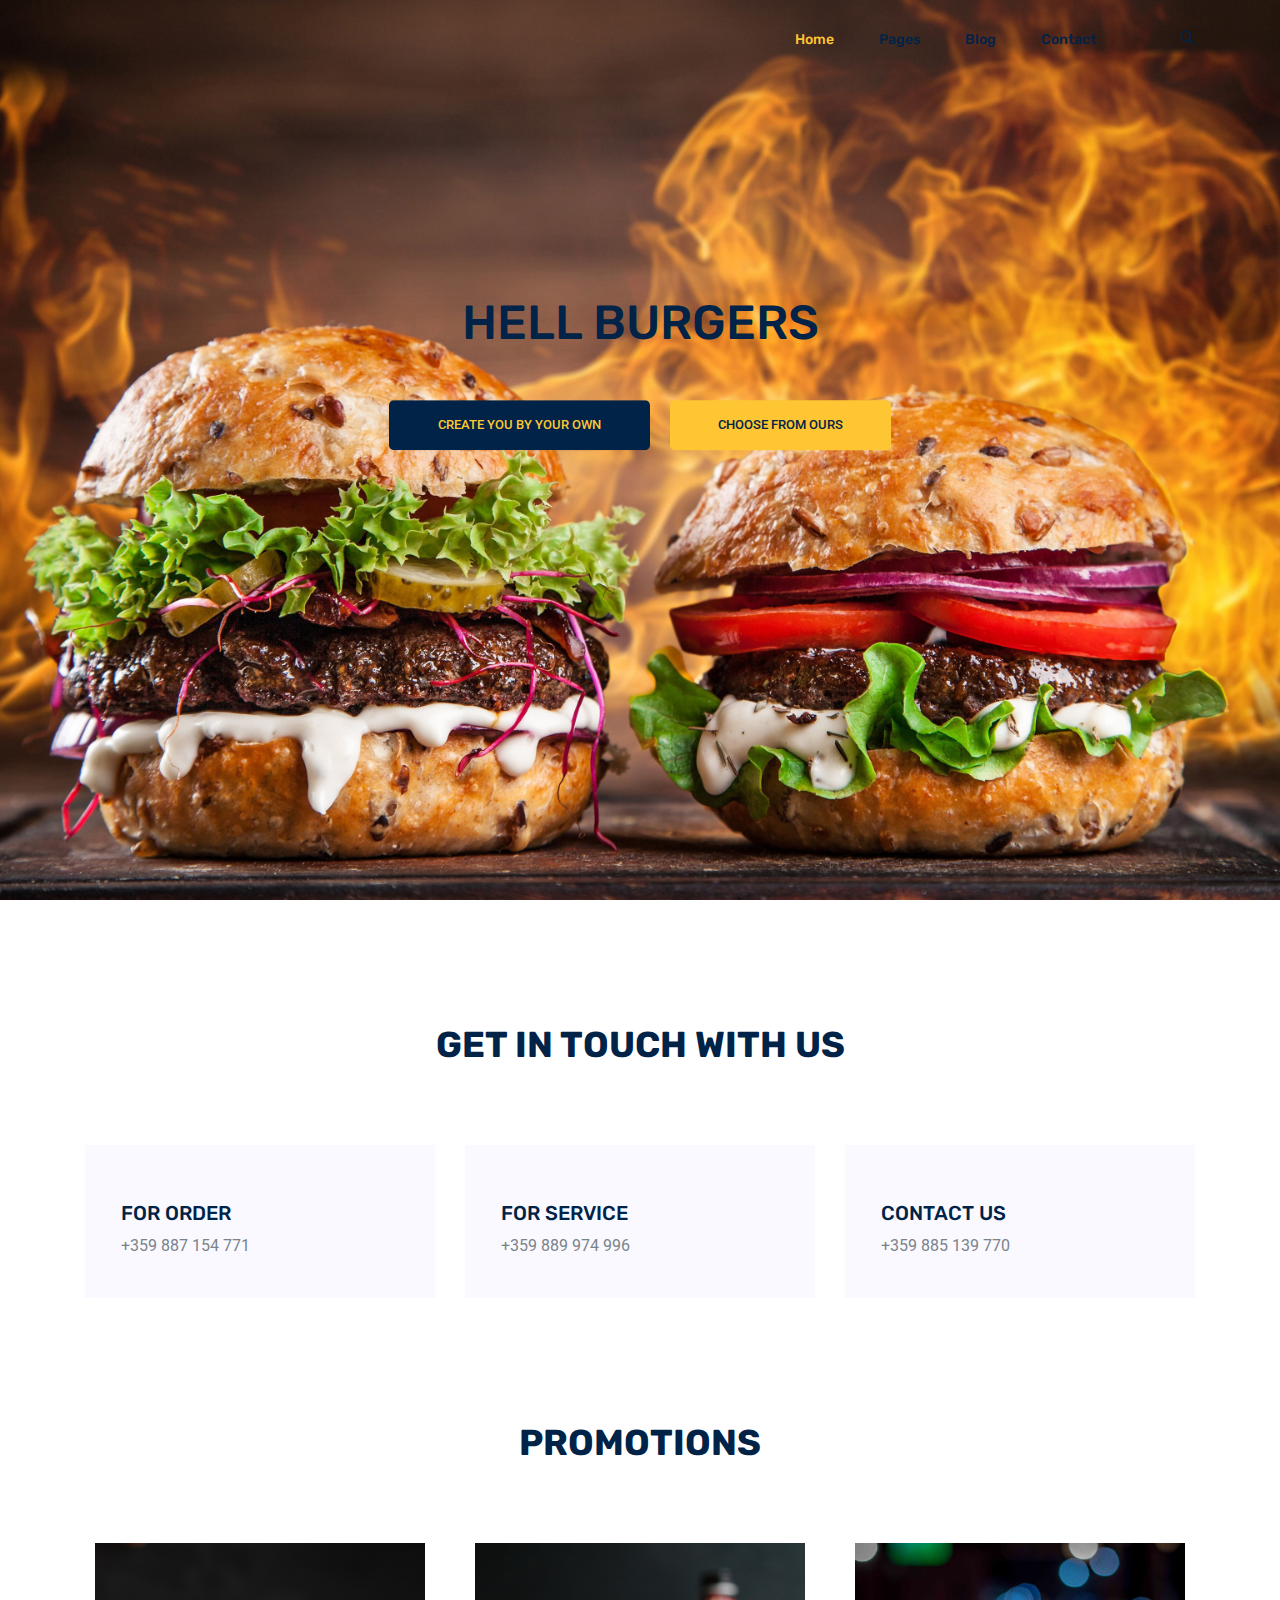
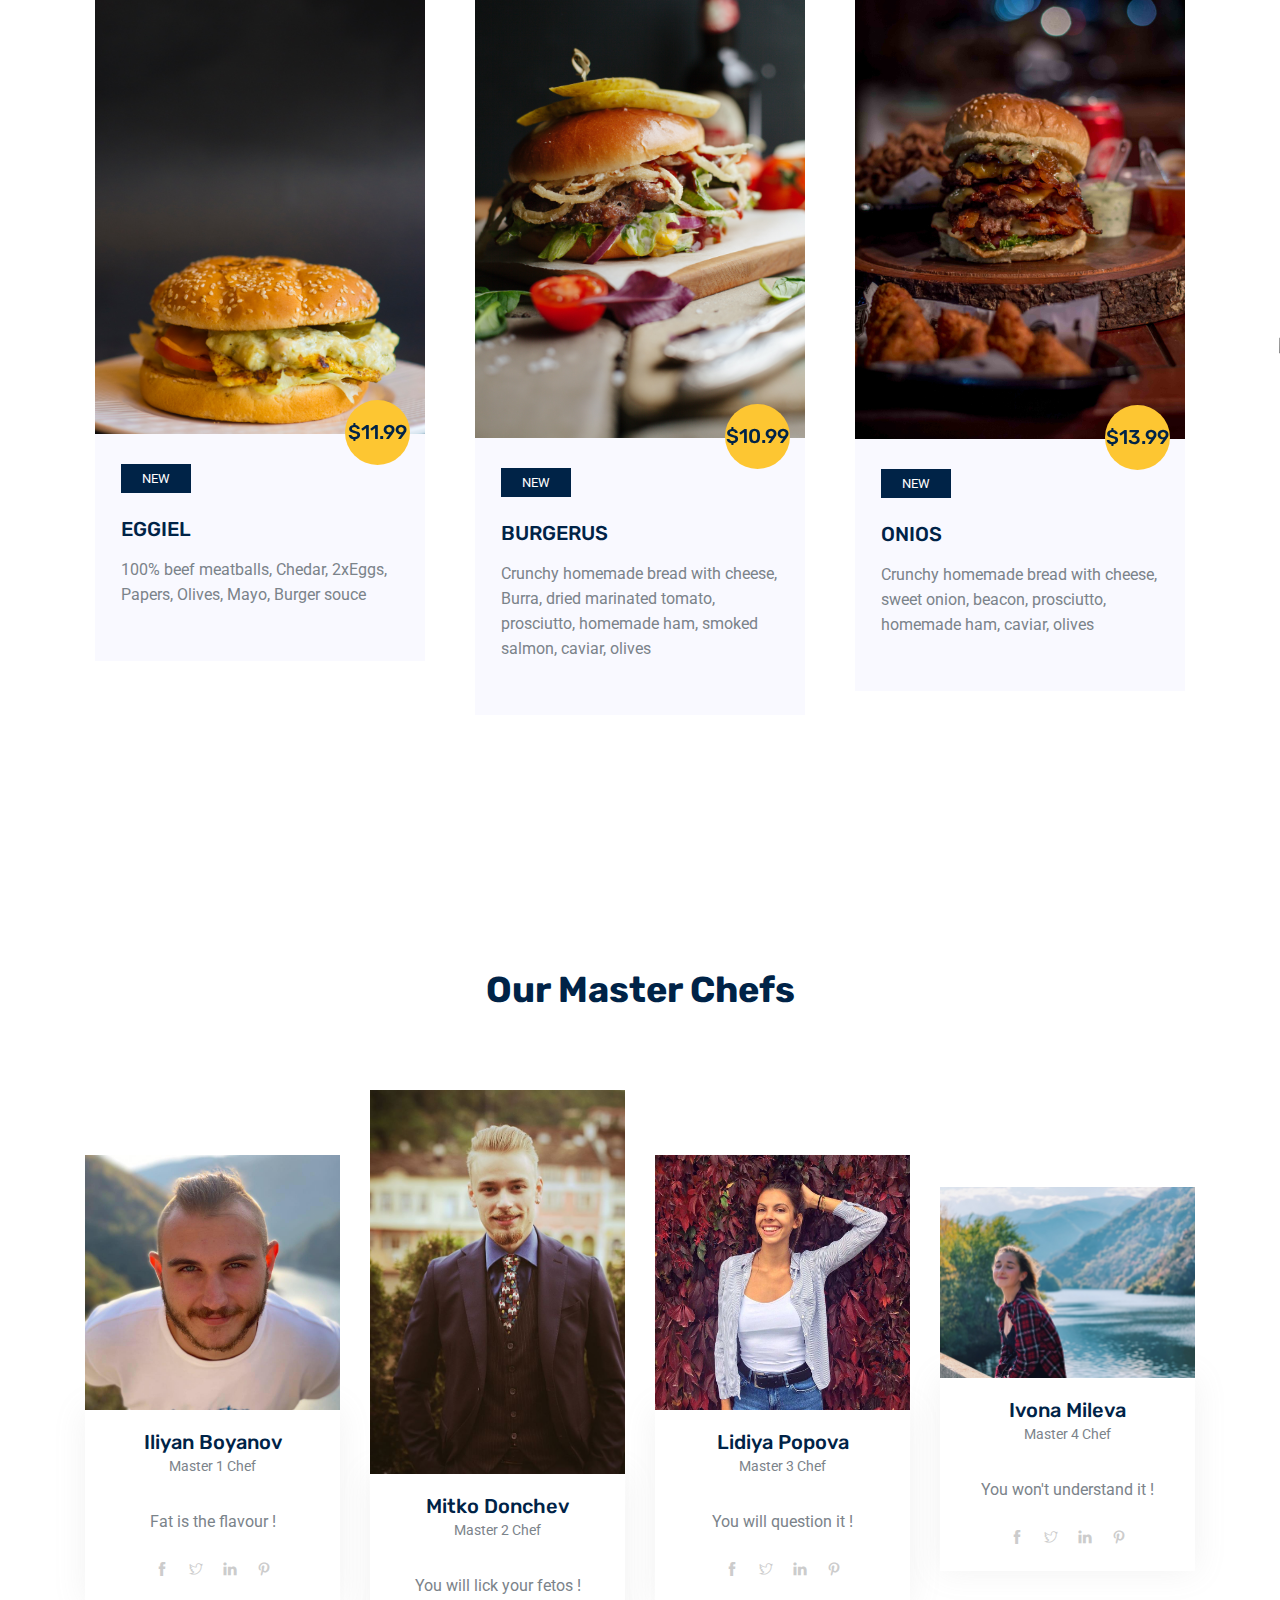
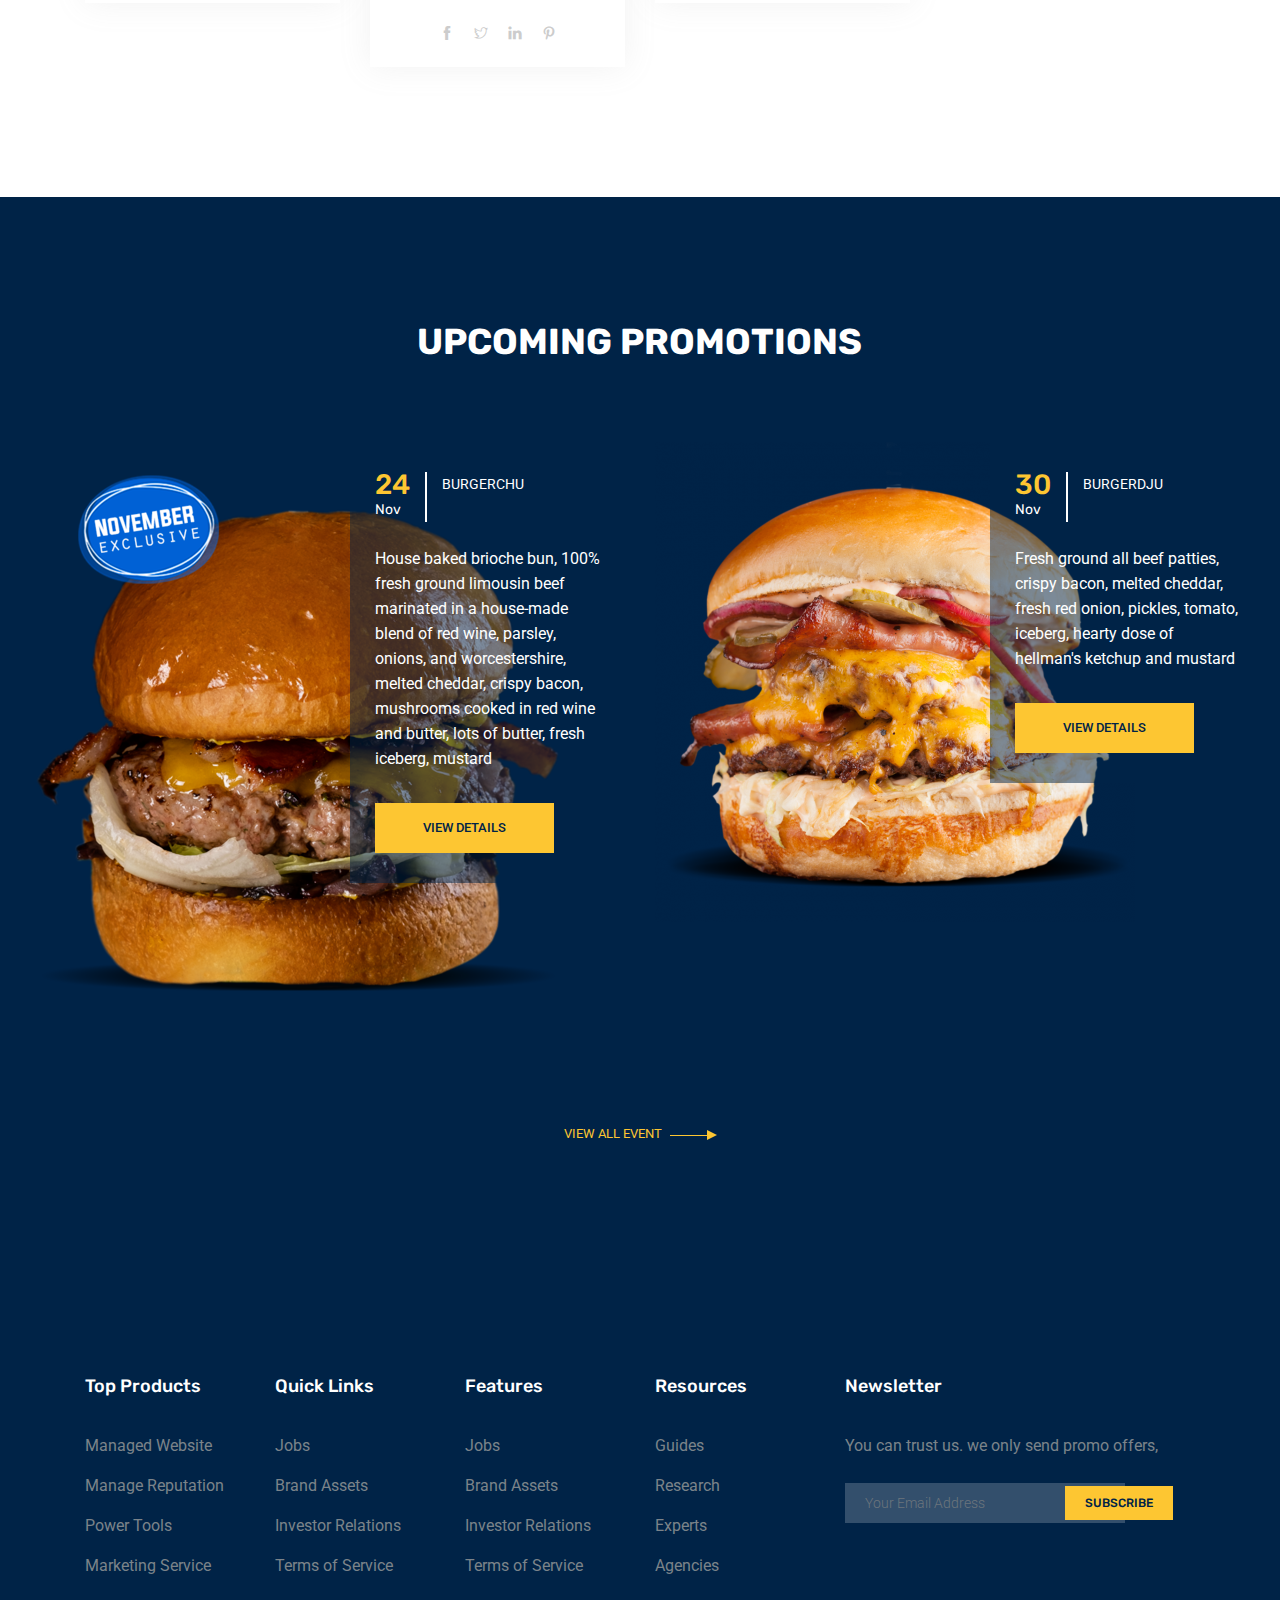
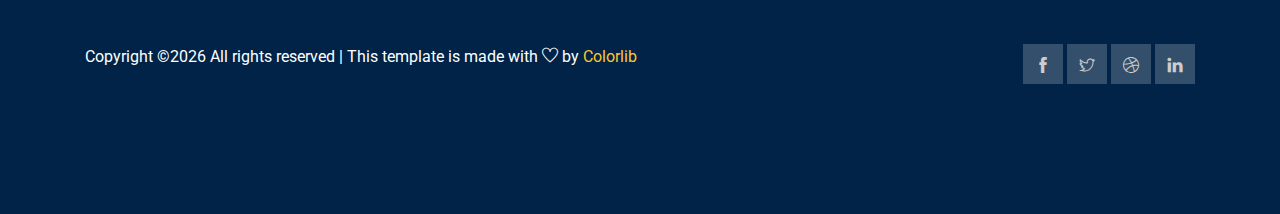
==== src/main/resources/static/index.html @ bf982889 "1. I created Spring Boot Project with Spring Initializr. 2. Put dependencies in pom.xml. 3. Created " ====
<!DOCTYPE html>
<html lang="en">
  <head>
    <!-- Required meta tags -->
    <meta charset="utf-8" />
    <meta
      name="HellBurgersHome"
      content="width=device-width, initial-scale=1, shrink-to-fit=no"
    />
    <link rel="icon" href="edustage/img/favicon.png" type="image/png" />
    <title>Sandwiches</title>
    <!-- Bootstrap CSS -->
    <link rel="stylesheet" href="edustage/css/bootstrap.css" />
    <link rel="stylesheet" href="edustage/css/flaticon.css" />
    <link rel="stylesheet" href="edustage/css/themify-icons.css" />
    <link rel="stylesheet" href="edustage/vendors/owl-carousel/owl.carousel.min.css" />
    <link rel="stylesheet" href="edustage/vendors/nice-select/css/nice-select.css" />
    <!-- main css -->
    <link rel="stylesheet" href="css/css/style.css" />
  </head>

  <body>
    <!--================ Start Header Menu Area =================-->
    <header class="header_area">
      <div class="main_menu">
        <div class="search_input" id="search_input_box">
          <div class="container">
            <form class="d-flex justify-content-between" method="" action="">
              <input
                type="text"
                class="form-control"
                id="search_input"
                placeholder="Search Here"
              />
              <button type="submit" class="btn"></button>
              <span
                class="ti-close"
                id="close_search"
                title="Close Search"
              ></span>
            </form>
          </div>
        </div>

        <nav class="navbar navbar-expand-lg navbar-light">
          <div class="container">
            <!-- Brand and toggle get grouped for better mobile display -->
            <a class="navbar-brand logo_h" href="index.html"
              ><img src="img/logo.png" alt=""
            /></a>
            <button
              class="navbar-toggler"
              type="button"
              data-toggle="collapse"
              data-target="#navbarSupportedContent"
              aria-controls="navbarSupportedContent"
              aria-expanded="false"
              aria-label="Toggle navigation"
            >
              <span class="icon-bar"></span> <span class="icon-bar"></span>
              <span class="icon-bar"></span>
            </button>
            <!-- Collect the nav links, forms, and other content for toggling -->
            <div
              class="collapse navbar-collapse offset"
              id="navbarSupportedContent"
            >
              <ul class="nav navbar-nav menu_nav ml-auto">
                <li class="nav-item active">
                  <a class="nav-link" href="index.html">Home</a>
                </li>
                <li class="nav-item submenu dropdown">
                  <a
                    href="#"
                    class="nav-link dropdown-toggle"
                    data-toggle="dropdown"
                    role="button"
                    aria-haspopup="true"
                    aria-expanded="false"
                    >Pages</a
                  >
                  <ul class="dropdown-menu">
                    <li class="nav-item">
                      <a class="nav-link" href="edustage/courses.html">Courses</a>
                    </li>
                    <li class="nav-item">
                      <a class="nav-link" href="edustage/course-details.html"
                        >Course Details</a
                      >
                    </li>
                    <li class="nav-item">
                      <a class="nav-link" href="edustage/elements.html">Elements</a>
                    </li>
                  </ul>
                </li>
                <li class="nav-item submenu dropdown">
                  <a
                    href="#"
                    class="nav-link dropdown-toggle"
                    data-toggle="dropdown"
                    role="button"
                    aria-haspopup="true"
                    aria-expanded="false"
                    >Blog</a
                  >
                  <ul class="dropdown-menu">
                    <li class="nav-item">
                      <a class="nav-link" href="edustage/blog.html">Blog</a>
                    </li>
                    <li class="nav-item">
                      <a class="nav-link" href="edustage/single-blog.html"
                        >Blog Details</a
                      >
                    </li>
                  </ul>
                </li>
                <li class="nav-item">
                  <a class="nav-link" href="edustage/contact.html">Contact</a>
                </li>
                <li class="nav-item">
                  <a href="#" class="nav-link search" id="search">
                    <i class="ti-search"></i>
                  </a>
                </li>
              </ul>
            </div>
          </div>
        </nav>
      </div>
    </header>
    <!--================ End Header Menu Area =================-->

    <!--================ Start Home Banner Area =================-->
    <section class="home_banner_area">
      <div class="banner_inner">
        <div class="container">
          <div class="row">
            <div class="col-lg-12">
              <div class="banner_content text-center">
                <h2 class="text-uppercase mt-4 mb-5">
                  HELL BURGERS
                </h2>
                <div>
                  <a href="#" class="primary-btn2 mb-3 mb-sm-0">CREATE YOU BY YOUR OWN</a>
                  <a href="#" class="primary-btn ml-sm-3 ml-0">CHOOSE FROM OURS</a>
                </div>
              </div>
            </div>
          </div>
        </div>
      </div>
    </section>
    <!--================ End Home Banner Area =================-->

    <!--================ Start Feature Area =================-->
    <section class="feature_area section_gap_top">
      <div class="container">
        <div class="row justify-content-center">
          <div class="col-lg-5">
            <div class="main_title">
              <h2 class="mb-3">GET IN TOUCH WITH US</h2>
            </div>
          </div>
        </div>
        <div class="row">
          <div class="col-lg-4 col-md-6">
            <div class="single_feature">
<!--              <div class="icon"><span class="flaticon-student"></span></div>-->
              <div class="desc">
                <h4 class="mt-3 mb-2">FOR ORDER</h4>
                <p>
                    +359 887 154 771
                </p>
              </div>
            </div>
          </div>

          <div class="col-lg-4 col-md-6">
            <div class="single_feature">
<!--              <div class="icon"><span class="flaticon-book"></span></div>-->
              <div class="desc">
                <h4 class="mt-3 mb-2">FOR SERVICE</h4>
                <p>
                    +359 889 974 996
                </p>
              </div>
            </div>
          </div>

          <div class="col-lg-4 col-md-6">
            <div class="single_feature">
<!--              <div class="icon"><span class="flaticon-earth"></span></div>-->
              <div class="desc">
                <h4 class="mt-3 mb-2">CONTACT US</h4>
                <p>
                    +359 885 139 770
                </p>
              </div>
            </div>
          </div>
        </div>
      </div>
    </section>
    <!--================ End Feature Area =================-->

    <!--================ Start Popular Courses Area =================-->
    <div class="popular_courses">
      <div class="container">
        <div class="row justify-content-center">
          <div class="col-lg-5">
            <div class="main_title">
              <h2 class="mb-3">PROMOTIONS</h2>
            </div>
          </div>
        </div>
        <div class="row">
          <!-- single course -->
          <div class="col-lg-12">
            <div class="owl-carousel active_course">
              <div class="single_course">
                <div class="course_head">
                  <img class="img-fluid" src="edustage/img/courses/c1.jpg" alt="" />
                </div>
                <div class="course_content">
                  <span class="price">$11.99</span>
                  <span class="tag mb-4 d-inline-block">NEW</span>
                  <h4 class="mb-3">
                    <a href="edustage/course-details.html">EGGIEL</a>
                  </h4>
                  <p>
                   100% beef meatballs, Chedar, 2xEggs, Papers, Olives, Mayo, Burger souce
                  </p>
                  <div
                    class="course_meta d-flex justify-content-lg-between align-items-lg-center flex-lg-row flex-column mt-4"
                  >
<!--
                    <div class="authr_meta">
                      <img src="img/courses/author1.png" alt="" />
                      <span class="d-inline-block ml-2"></span>
                    </div>
-->
<!--
                    <div class="mt-lg-0 mt-3">
                      <span class="meta_info mr-4">
                        <a href="#"> <i class="ti-user mr-2"></i>8.99 </a>
                      </span>
                      <span class="meta_info"
                        ><a href="#"> <i class="ti-heart mr-2"></i>35 </a></span
                      >
                    </div>
-->
                  </div>
                </div>
              </div>

              <div class="single_course">
                <div class="course_head">
                  <img class="img-fluid" src="edustage/img/courses/c2.jpg" alt="" />
                </div>
                <div class="course_content">
                  <span class="price">$10.99</span>
                  <span class="tag mb-4 d-inline-block">NEW</span>
                  <h4 class="mb-3">
                    <a href="edustage/course-details.html">BURGERUS</a>
                  </h4>
                  <p>
                      Crunchy homemade bread with cheese, Burra, dried marinated tomato, prosciutto, homemade ham, smoked salmon, caviar, olives
                  </p>
                  <div
                    class="course_meta d-flex justify-content-lg-between align-items-lg-center flex-lg-row flex-column mt-4"
                  >
<!--
                    <div class="authr_meta">
                      <img src="img/courses/author2.png" alt="" />
                      <span class="d-inline-block ml-2">Cameron</span>
                    </div>
                    <div class="mt-lg-0 mt-3">
                      <span class="meta_info mr-4">
                        <a href="#"> <i class="ti-user mr-2"></i>25 </a>
                      </span>
                      <span class="meta_info"
                        ><a href="#"> <i class="ti-heart mr-2"></i>35 </a></span
                      >
                    </div>
-->
                  </div>
                </div>
              </div>

              <div class="single_course">
                <div class="course_head">
                  <img class="img-fluid" src="edustage/img/courses/c3.jpg" alt="" />
                </div>
                <div class="course_content">
                  <span class="price">$13.99</span>
                  <span class="tag mb-4 d-inline-block">NEW</span>
                  <h4 class="mb-3">
                    <a href="edustage/course-details.html">ONIOS</a>
                  </h4>
                  <p>
                    Crunchy homemade bread with cheese, sweet onion, beacon, prosciutto, homemade ham, caviar, olives
                  </p>
                  <div
                    class="course_meta d-flex justify-content-lg-between align-items-lg-center flex-lg-row flex-column mt-4"
                  >
<!--
                    <div class="authr_meta">
                      <img src="img/courses/author3.png" alt="" />
                      <span class="d-inline-block ml-2">Cameron</span>
                    </div>
                    <div class="mt-lg-0 mt-3">
                      <span class="meta_info mr-4">
                        <a href="#"> <i class="ti-user mr-2"></i>25 </a>
                      </span>
                      <span class="meta_info"
                        ><a href="#"> <i class="ti-heart mr-2"></i>35 </a></span
                      >
                    </div>
-->
                  </div>
                </div>
              </div>
            </div>
          </div>
        </div>
      </div>
    </div>
    <!--================ End Popular Courses Area =================-->

    <!--================ Start Registration Area =================-->
<!--
    <div class="section_gap registration_area">
      <div class="container">
        <div class="row align-items-center">
          <div class="col-lg-7">
            <div class="row clock_sec clockdiv" id="clockdiv">
              <div class="col-lg-12">
                <h1 class="mb-3">Register Now</h1>
                <p>
                  There is a moment in the life of any aspiring astronomer that
                  it is time to buy that first telescope. It’s exciting to think
                  about setting up your own viewing station.
                </p>
              </div>
              <div class="col clockinner1 clockinner">
                <h1 class="days">150</h1>
                <span class="smalltext">Days</span>
              </div>
              <div class="col clockinner clockinner1">
                <h1 class="hours">23</h1>
                <span class="smalltext">Hours</span>
              </div>
              <div class="col clockinner clockinner1">
                <h1 class="minutes">47</h1>
                <span class="smalltext">Mins</span>
              </div>
              <div class="col clockinner clockinner1">
                <h1 class="seconds">59</h1>
                <span class="smalltext">Secs</span>
              </div>
            </div>
          </div>
          <div class="col-lg-4 offset-lg-1">
            <div class="register_form">
              <h3>Courses for Free</h3>
              <p>It is high time for learning</p>
              <form
                class="form_area"
                id="myForm"
                action="mail.html"
                method="post"
              >
                <div class="row">
                  <div class="col-lg-12 form_group">
                    <input
                      name="name"
                      placeholder="Your Name"
                      required=""
                      type="text"
                    />
                    <input
                      name="name"
                      placeholder="Your Phone Number"
                      required=""
                      type="tel"
                    />
                    <input
                      name="email"
                      placeholder="Your Email Address"
                      pattern="[A-Za-z0-9._%+-]+@[A-Za-z0-9.-]+\.[A-Za-z]{1,63}$"
                      required=""
                      type="email"
                    />
                  </div>
                  <div class="col-lg-12 text-center">
                    <button class="primary-btn">Submit</button>
                  </div>
                </div>
              </form>
            </div>
          </div>
        </div>
      </div>
    </div>
-->
    <!--================ End Registration Area =================-->

    <!--================ Start Trainers Area =================-->
    <section class="trainer_area section_gap_top">
      <div class="container">
        <div class="row justify-content-center">
          <div class="col-lg-5">
            <div class="main_title">
              <h2 class="mb-3">Our Master Chefs</h2>
            </div>
          </div>
        </div>
        <div class="row justify-content-center d-flex align-items-center">
          <div class="col-lg-3 col-md-6 col-sm-12 single-trainer">
            <div class="thumb d-flex justify-content-sm-center">
              <img class="img-fluid" src="edustage/img/trainer/t1.jpg" alt="" />
            </div>
            <div class="meta-text text-sm-center">
              <h4>Iliyan Boyanov</h4>
              <p class="designation">Master 1 Chef</p>
              <div class="mb-4">
                <p>
                  Fat is the flavour !
                </p>
              </div>
              <div class="align-items-center justify-content-center d-flex">
                <a href="#"><i class="ti-facebook"></i></a>
                <a href="#"><i class="ti-twitter"></i></a>
                <a href="#"><i class="ti-linkedin"></i></a>
                <a href="#"><i class="ti-pinterest"></i></a>
              </div>
            </div>
          </div>

          <div class="col-lg-3 col-md-6 col-sm-12 single-trainer">
            <div class="thumb d-flex justify-content-sm-center">
              <img class="img-fluid" src="edustage/img/trainer/t2.jpg" alt="" />
            </div>
            <div class="meta-text text-sm-center">
              <h4>Mitko Donchev</h4>
              <p class="designation">Master 2 Chef</p>
              <div class="mb-4">
                <p>
                  You will lick your fetos !
                </p>
              </div>
              <div class="align-items-center justify-content-center d-flex">
                <a href="#"><i class="ti-facebook"></i></a>
                <a href="#"><i class="ti-twitter"></i></a>
                <a href="#"><i class="ti-linkedin"></i></a>
                <a href="#"><i class="ti-pinterest"></i></a>
              </div>
            </div>
          </div>

          <div class="col-lg-3 col-md-6 col-sm-12 single-trainer">
            <div class="thumb d-flex justify-content-sm-center">
              <img class="img-fluid" src="edustage/img/trainer/t3.jpg" alt="" />
            </div>
            <div class="meta-text text-sm-center">
              <h4>Lidiya Popova</h4>
              <p class="designation">Master 3 Chef</p>
              <div class="mb-4">
                <p>
                  You will question it !
                </p>
              </div>
              <div class="align-items-center justify-content-center d-flex">
                <a href="#"><i class="ti-facebook"></i></a>
                <a href="#"><i class="ti-twitter"></i></a>
                <a href="#"><i class="ti-linkedin"></i></a>
                <a href="#"><i class="ti-pinterest"></i></a>
              </div>
            </div>
          </div>

          <div class="col-lg-3 col-md-6 col-sm-12 single-trainer">
            <div class="thumb d-flex justify-content-sm-center">
              <img class="img-fluid" src="edustage/img/trainer/t4.jpg" alt="" />
            </div>
            <div class="meta-text text-sm-center">
              <h4>Ivona Mileva</h4>
              <p class="designation">Master 4 Chef</p>
              <div class="mb-4">
                <p>
                  You won't understand it !
                </p>
              </div>
              <div class="align-items-center justify-content-center d-flex">
                <a href="#"><i class="ti-facebook"></i></a>
                <a href="#"><i class="ti-twitter"></i></a>
                <a href="#"><i class="ti-linkedin"></i></a>
                <a href="#"><i class="ti-pinterest"></i></a>
              </div>
            </div>
          </div>
        </div>
      </div>
    </section>
    <!--================ End Trainers Area =================-->

    <!--================ Start Events Area =================-->
    <div class="events_area">
      <div class="container">
        <div class="row justify-content-center">
          <div class="col-lg-5">
            <div class="main_title">
              <h2 class="mb-3 text-white">UPCOMING PROMOTIONS</h2>
<!--
              <p>
                Replenish man have thing gathering lights yielding shall you
              </p>
-->
            </div>
          </div>
        </div>
        <div class="row">
          <div class="col-lg-6 col-md-6">
            <div class="single_event position-relative">
              <div class="event_thumb">
                <img src="edustage/img/event/e1.jpg" alt="" />
              </div>
              <div class="event_details">
                <div class="d-flex mb-4">
                  <div class="date"><span>24</span> Nov</div>

                  <div class="time-location">
<!--
                    <p>
                      <span class="ti-time mr-2"></span> 12:00 AM - 12:30 AM
                    </p>
-->
                    <p>
                        BURGERCHU
                    </p>
                  </div>
                </div>
                <p>
                  House baked brioche bun, 100% fresh ground limousin beef marinated in a house-made blend of red wine, parsley, onions, and worcestershire, melted cheddar, crispy bacon, mushrooms cooked in red wine and butter, lots of butter, fresh iceberg, mustard
                </p>
                <a href="#" class="primary-btn rounded-0 mt-3">View Details</a>
              </div>
            </div>
          </div>
          <div class="col-lg-6 col-md-6">
            <div class="single_event position-relative">
              <div class="event_thumb">
                <img src="edustage/img/event/e2.jpg" alt="" />
              </div>
              <div class="event_details">
                <div class="d-flex mb-4">
                  <div class="date"><span>30</span> Nov</div>

                  <div class="time-location">
<!--
                    <p>
                      <span class="ti-time mr-2"></span> 12:00 AM - 12:30 AM
                    </p>
-->
                    <p>
                        BURGERDJU
                    </p>
                  </div>
                </div>
                <p>
                  Fresh ground all beef patties, crispy bacon, melted cheddar, fresh red onion, pickles, tomato, iceberg, hearty dose of hellman's ketchup and mustard
                </p>
                <a href="#" class="primary-btn rounded-0 mt-3">View Details</a>
              </div>
            </div>
          </div>

          <div class="col-lg-12">
            <div class="text-center pt-lg-5 pt-3">
              <a href="#" class="event-link">
                View All Event <img src="edustage/img/trainer/next.png" alt="" />
              </a>
            </div>
          </div>
        </div>
      </div>
    </div>
    <!--================ End Events Area =================-->

    <!--================ Start Testimonial Area =================-->
<!--
    <div class="testimonial_area section_gap">
      <div class="container">
        <div class="row justify-content-center">
          <div class="col-lg-5">
            <div class="main_title">
              <h2 class="mb-3">Client say about me</h2>
              <p>
                Replenish man have thing gathering lights yielding shall you
              </p>
            </div>
          </div>
        </div>

        <div class="row">
          <div class="testi_slider owl-carousel">
            <div class="testi_item">
              <div class="row">
                <div class="col-lg-4 col-md-6">
                  <img src="img/testimonials/t1.jpg" alt="" />
                </div>
                <div class="col-lg-8">
                  <div class="testi_text">
                    <h4>Elite Martin</h4>
                    <p>
                      Him, made can't called over won't there on divide there
                      male fish beast own his day third seed sixth seas unto.
                      Saw from
                    </p>
                  </div>
                </div>
              </div>
            </div>
            <div class="testi_item">
              <div class="row">
                <div class="col-lg-4 col-md-6">
                  <img src="img/testimonials/t2.jpg" alt="" />
                </div>
                <div class="col-lg-8">
                  <div class="testi_text">
                    <h4>Davil Saden</h4>
                    <p>
                      Him, made can't called over won't there on divide there
                      male fish beast own his day third seed sixth seas unto.
                      Saw from
                    </p>
                  </div>
                </div>
              </div>
            </div>
            <div class="testi_item">
              <div class="row">
                <div class="col-lg-4 col-md-6">
                  <img src="img/testimonials/t1.jpg" alt="" />
                </div>
                <div class="col-lg-8">
                  <div class="testi_text">
                    <h4>Elite Martin</h4>
                    <p>
                      Him, made can't called over won't there on divide there
                      male fish beast own his day third seed sixth seas unto.
                      Saw from
                    </p>
                  </div>
                </div>
              </div>
            </div>
            <div class="testi_item">
              <div class="row">
                <div class="col-lg-4 col-md-6">
                  <img src="img/testimonials/t2.jpg" alt="" />
                </div>
                <div class="col-lg-8">
                  <div class="testi_text">
                    <h4>Davil Saden</h4>
                    <p>
                      Him, made can't called over won't there on divide there
                      male fish beast own his day third seed sixth seas unto.
                      Saw from
                    </p>
                  </div>
                </div>
              </div>
            </div>
            <div class="testi_item">
              <div class="row">
                <div class="col-lg-4 col-md-6">
                  <img src="img/testimonials/t1.jpg" alt="" />
                </div>
                <div class="col-lg-8">
                  <div class="testi_text">
                    <h4>Elite Martin</h4>
                    <p>
                      Him, made can't called over won't there on divide there
                      male fish beast own his day third seed sixth seas unto.
                      Saw from
                    </p>
                  </div>
                </div>
              </div>
            </div>
            <div class="testi_item">
              <div class="row">
                <div class="col-lg-4 col-md-6">
                  <img src="img/testimonials/t2.jpg" alt="" />
                </div>
                <div class="col-lg-8">
                  <div class="testi_text">
                    <h4>Davil Saden</h4>
                    <p>
                      Him, made can't called over won't there on divide there
                      male fish beast own his day third seed sixth seas unto.
                      Saw from
                    </p>
                  </div>
                </div>
              </div>
            </div>
          </div>
        </div>
      </div>
    </div>
-->
    <!--================ End Testimonial Area =================-->

    <!--================ Start footer Area  =================-->
    <footer class="footer-area section_gap">
      <div class="container">
        <div class="row">
          <div class="col-lg-2 col-md-6 single-footer-widget">
            <h4>Top Products</h4>
            <ul>
              <li><a href="#">Managed Website</a></li>
              <li><a href="#">Manage Reputation</a></li>
              <li><a href="#">Power Tools</a></li>
              <li><a href="#">Marketing Service</a></li>
            </ul>
          </div>
          <div class="col-lg-2 col-md-6 single-footer-widget">
            <h4>Quick Links</h4>
            <ul>
              <li><a href="#">Jobs</a></li>
              <li><a href="#">Brand Assets</a></li>
              <li><a href="#">Investor Relations</a></li>
              <li><a href="#">Terms of Service</a></li>
            </ul>
          </div>
          <div class="col-lg-2 col-md-6 single-footer-widget">
            <h4>Features</h4>
            <ul>
              <li><a href="#">Jobs</a></li>
              <li><a href="#">Brand Assets</a></li>
              <li><a href="#">Investor Relations</a></li>
              <li><a href="#">Terms of Service</a></li>
            </ul>
          </div>
          <div class="col-lg-2 col-md-6 single-footer-widget">
            <h4>Resources</h4>
            <ul>
              <li><a href="#">Guides</a></li>
              <li><a href="#">Research</a></li>
              <li><a href="#">Experts</a></li>
              <li><a href="#">Agencies</a></li>
            </ul>
          </div>
          <div class="col-lg-4 col-md-6 single-footer-widget">
            <h4>Newsletter</h4>
            <p>You can trust us. we only send promo offers,</p>
            <div class="form-wrap" id="mc_embed_signup">
              <form
                target="_blank"
                action="https://spondonit.us12.list-manage.com/subscribe/post?u=1462626880ade1ac87bd9c93a&amp;id=92a4423d01"
                method="get"
                class="form-inline"
              >
                <input
                  class="form-control"
                  name="EMAIL"
                  placeholder="Your Email Address"
                  onfocus="this.placeholder = ''"
                  onblur="this.placeholder = 'Your Email Address'"
                  required=""
                  type="email"
                />
                <button class="click-btn btn btn-default">
                  <span>subscribe</span>
                </button>
                <div style="position: absolute; left: -5000px;">
                  <input
                    name="b_36c4fd991d266f23781ded980_aefe40901a"
                    tabindex="-1"
                    value=""
                    type="text"
                  />
                </div>

                <div class="info"></div>
              </form>
            </div>
          </div>
        </div>
        <div class="row footer-bottom d-flex justify-content-between">
          <p class="col-lg-8 col-sm-12 footer-text m-0 text-white">
            <!-- Link back to Colorlib can't be removed. Template is licensed under CC BY 3.0. -->
Copyright &copy;<script>document.write(new Date().getFullYear());</script> All rights reserved | This template is made with <i class="ti-heart" aria-hidden="true"></i> by <a href="https://colorlib.com" target="_blank">Colorlib</a>
<!-- Link back to Colorlib can't be removed. Template is licensed under CC BY 3.0. -->
          </p>
          <div class="col-lg-4 col-sm-12 footer-social">
            <a href="#"><i class="ti-facebook"></i></a>
            <a href="#"><i class="ti-twitter"></i></a>
            <a href="#"><i class="ti-dribbble"></i></a>
            <a href="#"><i class="ti-linkedin"></i></a>
          </div>
        </div>
      </div>
    </footer>
    <!--================ End footer Area  =================-->

    <!-- Optional JavaScript -->
    <!-- jQuery first, then Popper.js, then Bootstrap JS -->
    <script src="edustage/js/jquery-3.2.1.min.js"></script>
    <script src="edustage/js/popper.js"></script>
    <script src="edustage/js/bootstrap.min.js"></script>
    <script src="edustage/vendors/nice-select/js/jquery.nice-select.min.js"></script>
    <script src="edustage/vendors/owl-carousel/owl.carousel.min.js"></script>
    <script src="edustage/js/owl-carousel-thumb.min.js"></script>
    <script src="edustage/js/jquery.ajaxchimp.min.js"></script>
    <script src="edustage/js/mail-script.js"></script>
    <!--gmaps Js-->
    <script src="https://maps.googleapis.com/maps/api/js?key=AIzaSyCjCGmQ0Uq4exrzdcL6rvxywDDOvfAu6eE"></script>
    <script src="edustage/js/gmaps.min.js"></script>
    <script src="edustage/js/theme.js"></script>
  </body>
</html>
---- src/main/resources/static/edustage/css/flaticon.css ----
/*
  	Flaticon icon font: Flaticon
  	Creation date: 20/01/2019 08:29
  	*/

@font-face {
  font-family: "Flaticon";
  src: url("../fonts/Flaticon.eot");
  src: url("../fonts/Flaticon.eot?#iefix") format("embedded-opentype"),
       url("../fonts/Flaticon.woff2") format("woff2"),
       url("../fonts/Flaticon.woff") format("woff"),
       url("../fonts/Flaticon.ttf") format("truetype");
  font-weight: normal;
  font-style: normal;
}

@media screen and (-webkit-min-device-pixel-ratio:0) {
  @font-face {
    font-family: "Flaticon";
    src: url("./Flaticon.svg#Flaticon") format("svg");
  }
}

[class^="flaticon-"]:before, [class*=" flaticon-"]:before,
[class^="flaticon-"]:after, [class*=" flaticon-"]:after {   
  font-family: Flaticon;
        font-size: 48px;
font-style: normal;
margin-left: 0px;
color: #002347;
}

.flaticon-student:before { content: "\f100"; }
.flaticon-book:before { content: "\f101"; }
.flaticon-earth:before { content: "\f102"; }
---- src/main/resources/static/edustage/css/themify-icons.css ----
@font-face {
	font-family: 'themify';
	src:url('../fonts/themify.eot?-fvbane');
	src:url('../fonts/themify.eot?#iefix-fvbane') format('embedded-opentype'),
		url('../fonts/themify.woff?-fvbane') format('woff'),
		url('../fonts/themify.ttf?-fvbane') format('truetype'),
		url('../fonts/themify.svg?-fvbane#themify') format('svg');
	font-weight: normal;
	font-style: normal;
}

[class^="ti-"], [class*=" ti-"] {
	font-family: 'themify';
	speak: none;
	font-style: normal;
	font-weight: normal;
	font-variant: normal;
	text-transform: none;
	line-height: 1;

	/* Better Font Rendering =========== */
	-webkit-font-smoothing: antialiased;
	-moz-osx-font-smoothing: grayscale;
}

.ti-wand:before {
	content: "\e600";
}
.ti-volume:before {
	content: "\e601";
}
.ti-user:before {
	content: "\e602";
}
.ti-unlock:before {
	content: "\e603";
}
.ti-unlink:before {
	content: "\e604";
}
.ti-trash:before {
	content: "\e605";
}
.ti-thought:before {
	content: "\e606";
}
.ti-target:before {
	content: "\e607";
}
.ti-tag:before {
	content: "\e608";
}
.ti-tablet:before {
	content: "\e609";
}
.ti-star:before {
	content: "\e60a";
}
.ti-spray:before {
	content: "\e60b";
}
.ti-signal:before {
	content: "\e60c";
}
.ti-shopping-cart:before {
	content: "\e60d";
}
.ti-shopping-cart-full:before {
	content: "\e60e";
}
.ti-settings:before {
	content: "\e60f";
}
.ti-search:before {
	content: "\e610";
}
.ti-zoom-in:before {
	content: "\e611";
}
.ti-zoom-out:before {
	content: "\e612";
}
.ti-cut:before {
	content: "\e613";
}
.ti-ruler:before {
	content: "\e614";
}
.ti-ruler-pencil:before {
	content: "\e615";
}
.ti-ruler-alt:before {
	content: "\e616";
}
.ti-bookmark:before {
	content: "\e617";
}
.ti-bookmark-alt:before {
	content: "\e618";
}
.ti-reload:before {
	content: "\e619";
}
.ti-plus:before {
	content: "\e61a";
}
.ti-pin:before {
	content: "\e61b";
}
.ti-pencil:before {
	content: "\e61c";
}
.ti-pencil-alt:before {
	content: "\e61d";
}
.ti-paint-roller:before {
	content: "\e61e";
}
.ti-paint-bucket:before {
	content: "\e61f";
}
.ti-na:before {
	content: "\e620";
}
.ti-mobile:before {
	content: "\e621";
}
.ti-minus:before {
	content: "\e622";
}
.ti-medall:before {
	content: "\e623";
}
.ti-medall-alt:before {
	content: "\e624";
}
.ti-marker:before {
	content: "\e625";
}
.ti-marker-alt:before {
	content: "\e626";
}
.ti-arrow-up:before {
	content: "\e627";
}
.ti-arrow-right:before {
	content: "\e628";
}
.ti-arrow-left:before {
	content: "\e629";
}
.ti-arrow-down:before {
	content: "\e62a";
}
.ti-lock:before {
	content: "\e62b";
}
.ti-location-arrow:before {
	content: "\e62c";
}
.ti-link:before {
	content: "\e62d";
}
.ti-layout:before {
	content: "\e62e";
}
.ti-layers:before {
	content: "\e62f";
}
.ti-layers-alt:before {
	content: "\e630";
}
.ti-key:before {
	content: "\e631";
}
.ti-import:before {
	content: "\e632";
}
.ti-image:before {
	content: "\e633";
}
.ti-heart:before {
	content: "\e634";
}
.ti-heart-broken:before {
	content: "\e635";
}
.ti-hand-stop:before {
	content: "\e636";
}
.ti-hand-open:before {
	content: "\e637";
}
.ti-hand-drag:before {
	content: "\e638";
}
.ti-folder:before {
	content: "\e639";
}
.ti-flag:before {
	content: "\e63a";
}
.ti-flag-alt:before {
	content: "\e63b";
}
.ti-flag-alt-2:before {
	content: "\e63c";
}
.ti-eye:before {
	content: "\e63d";
}
.ti-export:before {
	content: "\e63e";
}
.ti-exchange-vertical:before {
	content: "\e63f";
}
.ti-desktop:before {
	content: "\e640";
}
.ti-cup:before {
	content: "\e641";
}
.ti-crown:before {
	content: "\e642";
}
.ti-comments:before {
	content: "\e643";
}
.ti-comment:before {
	content: "\e644";
}
.ti-comment-alt:before {
	content: "\e645";
}
.ti-close:before {
	content: "\e646";
}
.ti-clip:before {
	content: "\e647";
}
.ti-angle-up:before {
	content: "\e648";
}
.ti-angle-right:before {
	content: "\e649";
}
.ti-angle-left:before {
	content: "\e64a";
}
.ti-angle-down:before {
	content: "\e64b";
}
.ti-check:before {
	content: "\e64c";
}
.ti-check-box:before {
	content: "\e64d";
}
.ti-camera:before {
	content: "\e64e";
}
.ti-announcement:before {
	content: "\e64f";
}
.ti-brush:before {
	content: "\e650";
}
.ti-briefcase:before {
	content: "\e651";
}
.ti-bolt:before {
	content: "\e652";
}
.ti-bolt-alt:before {
	content: "\e653";
}
.ti-blackboard:before {
	content: "\e654";
}
.ti-bag:before {
	content: "\e655";
}
.ti-move:before {
	content: "\e656";
}
.ti-arrows-vertical:before {
	content: "\e657";
}
.ti-arrows-horizontal:before {
	content: "\e658";
}
.ti-fullscreen:before {
	content: "\e659";
}
.ti-arrow-top-right:before {
	content: "\e65a";
}
.ti-arrow-top-left:before {
	content: "\e65b";
}
.ti-arrow-circle-up:before {
	content: "\e65c";
}
.ti-arrow-circle-right:before {
	content: "\e65d";
}
.ti-arrow-circle-left:before {
	content: "\e65e";
}
.ti-arrow-circle-down:before {
	content: "\e65f";
}
.ti-angle-double-up:before {
	content: "\e660";
}
.ti-angle-double-right:before {
	content: "\e661";
}
.ti-angle-double-left:before {
	content: "\e662";
}
.ti-angle-double-down:before {
	content: "\e663";
}
.ti-zip:before {
	content: "\e664";
}
.ti-world:before {
	content: "\e665";
}
.ti-wheelchair:before {
	content: "\e666";
}
.ti-view-list:before {
	content: "\e667";
}
.ti-view-list-alt:before {
	content: "\e668";
}
.ti-view-grid:before {
	content: "\e669";
}
.ti-uppercase:before {
	content: "\e66a";
}
.ti-upload:before {
	content: "\e66b";
}
.ti-underline:before {
	content: "\e66c";
}
.ti-truck:before {
	content: "\e66d";
}
.ti-timer:before {
	content: "\e66e";
}
.ti-ticket:before {
	content: "\e66f";
}
.ti-thumb-up:before {
	content: "\e670";
}
.ti-thumb-down:before {
	content: "\e671";
}
.ti-text:before {
	content: "\e672";
}
.ti-stats-up:before {
	content: "\e673";
}
.ti-stats-down:before {
	content: "\e674";
}
.ti-split-v:before {
	content: "\e675";
}
.ti-split-h:before {
	content: "\e676";
}
.ti-smallcap:before {
	content: "\e677";
}
.ti-shine:before {
	content: "\e678";
}
.ti-shift-right:before {
	content: "\e679";
}
.ti-shift-left:before {
	content: "\e67a";
}
.ti-shield:before {
	content: "\e67b";
}
.ti-notepad:before {
	content: "\e67c";
}
.ti-server:before {
	content: "\e67d";
}
.ti-quote-right:before {
	content: "\e67e";
}
.ti-quote-left:before {
	content: "\e67f";
}
.ti-pulse:before {
	content: "\e680";
}
.ti-printer:before {
	content: "\e681";
}
.ti-power-off:before {
	content: "\e682";
}
.ti-plug:before {
	content: "\e683";
}
.ti-pie-chart:before {
	content: "\e684";
}
.ti-paragraph:before {
	content: "\e685";
}
.ti-panel:before {
	content: "\e686";
}
.ti-package:before {
	content: "\e687";
}
.ti-music:before {
	content: "\e688";
}
.ti-music-alt:before {
	content: "\e689";
}
.ti-mouse:before {
	content: "\e68a";
}
.ti-mouse-alt:before {
	content: "\e68b";
}
.ti-money:before {
	content: "\e68c";
}
.ti-microphone:before {
	content: "\e68d";
}
.ti-menu:before {
	content: "\e68e";
}
.ti-menu-alt:before {
	content: "\e68f";
}
.ti-map:before {
	content: "\e690";
}
.ti-map-alt:before {
	content: "\e691";
}
.ti-loop:before {
	content: "\e692";
}
.ti-location-pin:before {
	content: "\e693";
}
.ti-list:before {
	content: "\e694";
}
.ti-light-bulb:before {
	content: "\e695";
}
.ti-Italic:before {
	content: "\e696";
}
.ti-info:before {
	content: "\e697";
}
.ti-infinite:before {
	content: "\e698";
}
.ti-id-badge:before {
	content: "\e699";
}
.ti-hummer:before {
	content: "\e69a";
}
.ti-home:before {
	content: "\e69b";
}
.ti-help:before {
	content: "\e69c";
}
.ti-headphone:before {
	content: "\e69d";
}
.ti-harddrives:before {
	content: "\e69e";
}
.ti-harddrive:before {
	content: "\e69f";
}
.ti-gift:before {
	content: "\e6a0";
}
.ti-game:before {
	content: "\e6a1";
}
.ti-filter:before {
	content: "\e6a2";
}
.ti-files:before {
	content: "\e6a3";
}
.ti-file:before {
	content: "\e6a4";
}
.ti-eraser:before {
	content: "\e6a5";
}
.ti-envelope:before {
	content: "\e6a6";
}
.ti-download:before {
	content: "\e6a7";
}
.ti-direction:before {
	content: "\e6a8";
}
.ti-direction-alt:before {
	content: "\e6a9";
}
.ti-dashboard:before {
	content: "\e6aa";
}
.ti-control-stop:before {
	content: "\e6ab";
}
.ti-control-shuffle:before {
	content: "\e6ac";
}
.ti-control-play:before {
	content: "\e6ad";
}
.ti-control-pause:before {
	content: "\e6ae";
}
.ti-control-forward:before {
	content: "\e6af";
}
.ti-control-backward:before {
	content: "\e6b0";
}
.ti-cloud:before {
	content: "\e6b1";
}
.ti-cloud-up:before {
	content: "\e6b2";
}
.ti-cloud-down:before {
	content: "\e6b3";
}
.ti-clipboard:before {
	content: "\e6b4";
}
.ti-car:before {
	content: "\e6b5";
}
.ti-calendar:before {
	content: "\e6b6";
}
.ti-book:before {
	content: "\e6b7";
}
.ti-bell:before {
	content: "\e6b8";
}
.ti-basketball:before {
	content: "\e6b9";
}
.ti-bar-chart:before {
	content: "\e6ba";
}
.ti-bar-chart-alt:before {
	content: "\e6bb";
}
.ti-back-right:before {
	content: "\e6bc";
}
.ti-back-left:before {
	content: "\e6bd";
}
.ti-arrows-corner:before {
	content: "\e6be";
}
.ti-archive:before {
	content: "\e6bf";
}
.ti-anchor:before {
	content: "\e6c0";
}
.ti-align-right:before {
	content: "\e6c1";
}
.ti-align-left:before {
	content: "\e6c2";
}
.ti-align-justify:before {
	content: "\e6c3";
}
.ti-align-center:before {
	content: "\e6c4";
}
.ti-alert:before {
	content: "\e6c5";
}
.ti-alarm-clock:before {
	content: "\e6c6";
}
.ti-agenda:before {
	content: "\e6c7";
}
.ti-write:before {
	content: "\e6c8";
}
.ti-window:before {
	content: "\e6c9";
}
.ti-widgetized:before {
	content: "\e6ca";
}
.ti-widget:before {
	content: "\e6cb";
}
.ti-widget-alt:before {
	content: "\e6cc";
}
.ti-wallet:before {
	content: "\e6cd";
}
.ti-video-clapper:before {
	content: "\e6ce";
}
.ti-video-camera:before {
	content: "\e6cf";
}
.ti-vector:before {
	content: "\e6d0";
}
.ti-themify-logo:before {
	content: "\e6d1";
}
.ti-themify-favicon:before {
	content: "\e6d2";
}
.ti-themify-favicon-alt:before {
	content: "\e6d3";
}
.ti-support:before {
	content: "\e6d4";
}
.ti-stamp:before {
	content: "\e6d5";
}
.ti-split-v-alt:before {
	content: "\e6d6";
}
.ti-slice:before {
	content: "\e6d7";
}
.ti-shortcode:before {
	content: "\e6d8";
}
.ti-shift-right-alt:before {
	content: "\e6d9";
}
.ti-shift-left-alt:before {
	content: "\e6da";
}
.ti-ruler-alt-2:before {
	content: "\e6db";
}
.ti-receipt:before {
	content: "\e6dc";
}
.ti-pin2:before {
	content: "\e6dd";
}
.ti-pin-alt:before {
	content: "\e6de";
}
.ti-pencil-alt2:before {
	content: "\e6df";
}
.ti-palette:before {
	content: "\e6e0";
}
.ti-more:before {
	content: "\e6e1";
}
.ti-more-alt:before {
	content: "\e6e2";
}
.ti-microphone-alt:before {
	content: "\e6e3";
}
.ti-magnet:before {
	content: "\e6e4";
}
.ti-line-double:before {
	content: "\e6e5";
}
.ti-line-dotted:before {
	content: "\e6e6";
}
.ti-line-dashed:before {
	content: "\e6e7";
}
.ti-layout-width-full:before {
	content: "\e6e8";
}
.ti-layout-width-default:before {
	content: "\e6e9";
}
.ti-layout-width-default-alt:before {
	content: "\e6ea";
}
.ti-layout-tab:before {
	content: "\e6eb";
}
.ti-layout-tab-window:before {
	content: "\e6ec";
}
.ti-layout-tab-v:before {
	content: "\e6ed";
}
.ti-layout-tab-min:before {
	content: "\e6ee";
}
.ti-layout-slider:before {
	content: "\e6ef";
}
.ti-layout-slider-alt:before {
	content: "\e6f0";
}
.ti-layout-sidebar-right:before {
	content: "\e6f1";
}
.ti-layout-sidebar-none:before {
	content: "\e6f2";
}
.ti-layout-sidebar-left:before {
	content: "\e6f3";
}
.ti-layout-placeholder:before {
	content: "\e6f4";
}
.ti-layout-menu:before {
	content: "\e6f5";
}
.ti-layout-menu-v:before {
	content: "\e6f6";
}
.ti-layout-menu-separated:before {
	content: "\e6f7";
}
.ti-layout-menu-full:before {
	content: "\e6f8";
}
.ti-layout-media-right-alt:before {
	content: "\e6f9";
}
.ti-layout-media-right:before {
	content: "\e6fa";
}
.ti-layout-media-overlay:before {
	content: "\e6fb";
}
.ti-layout-media-overlay-alt:before {
	content: "\e6fc";
}
.ti-layout-media-overlay-alt-2:before {
	content: "\e6fd";
}
.ti-layout-media-left-alt:before {
	content: "\e6fe";
}
.ti-layout-media-left:before {
	content: "\e6ff";
}
.ti-layout-media-center-alt:before {
	content: "\e700";
}
.ti-layout-media-center:before {
	content: "\e701";
}
.ti-layout-list-thumb:before {
	content: "\e702";
}
.ti-layout-list-thumb-alt:before {
	content: "\e703";
}
.ti-layout-list-post:before {
	content: "\e704";
}
.ti-layout-list-large-image:before {
	content: "\e705";
}
.ti-layout-line-solid:before {
	content: "\e706";
}
.ti-layout-grid4:before {
	content: "\e707";
}
.ti-layout-grid3:before {
	content: "\e708";
}
.ti-layout-grid2:before {
	content: "\e709";
}
.ti-layout-grid2-thumb:before {
	content: "\e70a";
}
.ti-layout-cta-right:before {
	content: "\e70b";
}
.ti-layout-cta-left:before {
	content: "\e70c";
}
.ti-layout-cta-center:before {
	content: "\e70d";
}
.ti-layout-cta-btn-right:before {
	content: "\e70e";
}
.ti-layout-cta-btn-left:before {
	content: "\e70f";
}
.ti-layout-column4:before {
	content: "\e710";
}
.ti-layout-column3:before {
	content: "\e711";
}
.ti-layout-column2:before {
	content: "\e712";
}
.ti-layout-accordion-separated:before {
	content: "\e713";
}
.ti-layout-accordion-merged:before {
	content: "\e714";
}
.ti-layout-accordion-list:before {
	content: "\e715";
}
.ti-ink-pen:before {
	content: "\e716";
}
.ti-info-alt:before {
	content: "\e717";
}
.ti-help-alt:before {
	content: "\e718";
}
.ti-headphone-alt:before {
	content: "\e719";
}
.ti-hand-point-up:before {
	content: "\e71a";
}
.ti-hand-point-right:before {
	content: "\e71b";
}
.ti-hand-point-left:before {
	content: "\e71c";
}
.ti-hand-point-down:before {
	content: "\e71d";
}
.ti-gallery:before {
	content: "\e71e";
}
.ti-face-smile:before {
	content: "\e71f";
}
.ti-face-sad:before {
	content: "\e720";
}
.ti-credit-card:before {
	content: "\e721";
}
.ti-control-skip-forward:before {
	content: "\e722";
}
.ti-control-skip-backward:before {
	content: "\e723";
}
.ti-control-record:before {
	content: "\e724";
}
.ti-control-eject:before {
	content: "\e725";
}
.ti-comments-smiley:before {
	content: "\e726";
}
.ti-brush-alt:before {
	content: "\e727";
}
.ti-youtube:before {
	content: "\e728";
}
.ti-vimeo:before {
	content: "\e729";
}
.ti-twitter:before {
	content: "\e72a";
}
.ti-time:before {
	content: "\e72b";
}
.ti-tumblr:before {
	content: "\e72c";
}
.ti-skype:before {
	content: "\e72d";
}
.ti-share:before {
	content: "\e72e";
}
.ti-share-alt:before {
	content: "\e72f";
}
.ti-rocket:before {
	content: "\e730";
}
.ti-pinterest:before {
	content: "\e731";
}
.ti-new-window:before {
	content: "\e732";
}
.ti-microsoft:before {
	content: "\e733";
}
.ti-list-ol:before {
	content: "\e734";
}
.ti-linkedin:before {
	content: "\e735";
}
.ti-layout-sidebar-2:before {
	content: "\e736";
}
.ti-layout-grid4-alt:before {
	content: "\e737";
}
.ti-layout-grid3-alt:before {
	content: "\e738";
}
.ti-layout-grid2-alt:before {
	content: "\e739";
}
.ti-layout-column4-alt:before {
	content: "\e73a";
}
.ti-layout-column3-alt:before {
	content: "\e73b";
}
.ti-layout-column2-alt:before {
	content: "\e73c";
}
.ti-instagram:before {
	content: "\e73d";
}
.ti-google:before {
	content: "\e73e";
}
.ti-github:before {
	content: "\e73f";
}
.ti-flickr:before {
	content: "\e740";
}
.ti-facebook:before {
	content: "\e741";
}
.ti-dropbox:before {
	content: "\e742";
}
.ti-dribbble:before {
	content: "\e743";
}
.ti-apple:before {
	content: "\e744";
}
.ti-android:before {
	content: "\e745";
}
.ti-save:before {
	content: "\e746";
}
.ti-save-alt:before {
	content: "\e747";
}
.ti-yahoo:before {
	content: "\e748";
}
.ti-wordpress:before {
	content: "\e749";
}
.ti-vimeo-alt:before {
	content: "\e74a";
}
.ti-twitter-alt:before {
	content: "\e74b";
}
.ti-tumblr-alt:before {
	content: "\e74c";
}
.ti-trello:before {
	content: "\e74d";
}
.ti-stack-overflow:before {
	content: "\e74e";
}
.ti-soundcloud:before {
	content: "\e74f";
}
.ti-sharethis:before {
	content: "\e750";
}
.ti-sharethis-alt:before {
	content: "\e751";
}
.ti-reddit:before {
	content: "\e752";
}
.ti-pinterest-alt:before {
	content: "\e753";
}
.ti-microsoft-alt:before {
	content: "\e754";
}
.ti-linux:before {
	content: "\e755";
}
.ti-jsfiddle:before {
	content: "\e756";
}
.ti-joomla:before {
	content: "\e757";
}
.ti-html5:before {
	content: "\e758";
}
.ti-flickr-alt:before {
	content: "\e759";
}
.ti-email:before {
	content: "\e75a";
}
.ti-drupal:before {
	content: "\e75b";
}
.ti-dropbox-alt:before {
	content: "\e75c";
}
.ti-css3:before {
	content: "\e75d";
}
.ti-rss:before {
	content: "\e75e";
}
.ti-rss-alt:before {
	content: "\e75f";
}
---- src/main/resources/static/edustage/vendors/nice-select/css/nice-select.css ----
.nice-select {
  -webkit-tap-highlight-color: transparent;
  background-color: #fff;
  border-radius: 5px;
  border: solid 1px #e8e8e8;
  box-sizing: border-box;
  clear: both;
  cursor: pointer;
  display: block;
  float: left;
  font-family: inherit;
  font-size: 14px;
  font-weight: normal;
  height: 42px;
  line-height: 40px;
  outline: none;
  padding-left: 18px;
  padding-right: 30px;
  position: relative;
  text-align: left !important;
  -webkit-transition: all 0.2s ease-in-out;
  transition: all 0.2s ease-in-out;
  -webkit-user-select: none;
     -moz-user-select: none;
      -ms-user-select: none;
          user-select: none;
  white-space: nowrap;
  width: auto; }
  .nice-select:hover {
    border-color: #dbdbdb; }
  .nice-select:active, .nice-select.open, .nice-select:focus {
    border-color: #999; }
  .nice-select:after {
    border-bottom: 2px solid #999;
    border-right: 2px solid #999;
    content: '';
    display: block;
    height: 5px;
    margin-top: -4px;
    pointer-events: none;
    position: absolute;
    right: 12px;
    top: 50%;
    -webkit-transform-origin: 66% 66%;
        -ms-transform-origin: 66% 66%;
            transform-origin: 66% 66%;
    -webkit-transform: rotate(45deg);
        -ms-transform: rotate(45deg);
            transform: rotate(45deg);
    -webkit-transition: all 0.15s ease-in-out;
    transition: all 0.15s ease-in-out;
    width: 5px; }
  .nice-select.open:after {
    -webkit-transform: rotate(-135deg);
        -ms-transform: rotate(-135deg);
            transform: rotate(-135deg); }
  .nice-select.open .list {
    opacity: 1;
    pointer-events: auto;
    -webkit-transform: scale(1) translateY(0);
        -ms-transform: scale(1) translateY(0);
            transform: scale(1) translateY(0); }
  .nice-select.disabled {
    border-color: #ededed;
    color: #999;
    pointer-events: none; }
    .nice-select.disabled:after {
      border-color: #cccccc; }
  .nice-select.wide {
    width: 100%; }
    .nice-select.wide .list {
      left: 0 !important;
      right: 0 !important; }
  .nice-select.right {
    float: right; }
    .nice-select.right .list {
      left: auto;
      right: 0; }
  .nice-select.small {
    font-size: 12px;
    height: 36px;
    line-height: 34px; }
    .nice-select.small:after {
      height: 4px;
      width: 4px; }
    .nice-select.small .option {
      line-height: 34px;
      min-height: 34px; }
  .nice-select .list {
    background-color: #fff;
    border-radius: 5px;
    box-shadow: 0 0 0 1px rgba(68, 68, 68, 0.11);
    box-sizing: border-box;
    margin-top: 4px;
    opacity: 0;
    overflow: hidden;
    padding: 0;
    pointer-events: none;
    position: absolute;
    top: 100%;
    left: 0;
    -webkit-transform-origin: 50% 0;
        -ms-transform-origin: 50% 0;
            transform-origin: 50% 0;
    -webkit-transform: scale(0.75) translateY(-21px);
        -ms-transform: scale(0.75) translateY(-21px);
            transform: scale(0.75) translateY(-21px);
    -webkit-transition: all 0.2s cubic-bezier(0.5, 0, 0, 1.25), opacity 0.15s ease-out;
    transition: all 0.2s cubic-bezier(0.5, 0, 0, 1.25), opacity 0.15s ease-out;
    z-index: 9; }
    .nice-select .list:hover .option:not(:hover) {
      background-color: transparent !important; }
  .nice-select .option {
    cursor: pointer;
    font-weight: 400;
    line-height: 40px;
    list-style: none;
    min-height: 40px;
    outline: none;
    padding-left: 18px;
    padding-right: 29px;
    text-align: left;
    -webkit-transition: all 0.2s;
    transition: all 0.2s; }
    .nice-select .option:hover, .nice-select .option.focus, .nice-select .option.selected.focus {
      background-color: #f6f6f6; }
    .nice-select .option.selected {
      font-weight: bold; }
    .nice-select .option.disabled {
      background-color: transparent;
      color: #999;
      cursor: default; }

.no-csspointerevents .nice-select .list {
  display: none; }

.no-csspointerevents .nice-select.open .list {
  display: block; }
---- src/main/resources/static/css/css/style.css ----
/*----------------------------------------------------
@File: Default Styles
@Author: SPONDON IT
Author E-mail: info@spondonit.com

This file contains the styling for the actual theme, this
is the file you need to edit to change the look of the
theme.
---------------------------------------------------- */
/*=====================================================================
@Template Name: Medicare Medical
@Author: Naim LAsker
@Developed By: Naim LAsker


=====================================================================*/
/*----------------------------------------------------*/
/*font Variables*/
/*Color Variables*/
/*=================== fonts ====================*/
@import url("https://fonts.googleapis.com/css?family=Roboto:400,400i,500|Rubik:500, 600");
/*---------------------------------------------------- */
/*----------------------------------------------------*/
/*---------------------------------------------------- */
/*----------------------------------------------------*/
body {
  line-height: 25px;
  font-size: 16px;
  font-family: "Roboto", sans-serif;
  font-weight: 400;
  color: #7b838a; }

h1,
h2,
h3,
h4,
h5,
h6 {
  font-family: "Rubik", sans-serif;
  font-weight: 500;
  color: #002347; }

.list {
  list-style: none;
  margin: 0px;
  padding: 0px; }

a {
  text-decoration: none;
  transition: all 0.3s ease-in-out; }
  a:hover, a:focus {
    text-decoration: none;
    outline: none; }

.row.m0 {
  margin: 0px; }

button:focus {
  outline: none;
  box-shadow: none; }

.mb-15 {
  margin-bottom: 15px; }

.mt-10 {
  margin-top: 10px; }

.mt-20 {
  margin-top: 20px; }

.mt-25 {
  margin-top: 25px; }

.white_bg {
  background: #fff !important; }

.mt-100 {
  margin-top: 100px; }
  @media (max-width: 991px) {
    .mt-100 {
      margin-top: 0px; } }

.mt--100 {
  margin-top: -100px; }
  @media (max-width: 991px) {
    .mt--100 {
      margin-top: 0px; } }

.title-bg {
  background: #002347; }

/*---------------------------------------------------- */
/*----------------------------------------------------*/
.section_gap {
  padding: 130px 0; }
  @media (max-width: 991px) {
    .section_gap {
      padding: 70px 0; } }

.section_gap_top {
  padding-top: 130px; }
  @media (max-width: 991px) {
    .section_gap_top {
      padding-top: 70px; } }

.section_gap_bottom {
  padding-bottom: 130px; }
  @media (max-width: 991px) {
    .section_gap_bottom {
      padding-bottom: 70px; } }

/* Main Title Area css
============================================================================================ */
.main_title {
  text-align: center;
  margin-bottom: 85px; }
  @media (max-width: 991px) {
    .main_title {
      margin-bottom: 40px; } }
  .main_title h2 {
    font-size: 36px;
    line-height: 30px;
    font-weight: bold;
    margin-bottom: 15px; }
    @media (max-width: 575px) {
      .main_title h2 {
        font-size: 30px;
        margin-bottom: 10px; } }
  .main_title p {
    font-size: 16px;
    margin-bottom: 0px;
    font-style: italic; }

.lite_bg {
  background: #f9f9f9; }

/* End Main Title Area css
============================================================================================ */
/* Start Overlay css
============================================================================================ */
.overlay {
  position: relative; }

.overlay:after {
  position: absolute;
  left: 0;
  top: 0;
  height: 100%;
  width: 100%;
  content: "";
  z-index: -1; }

/* End Overlay css
============================================================================================ */
/*---------------------------------------------------- */
/*----------------------------------------------------*/
.header_area {
  position: absolute;
  width: 100%;
  z-index: 99;
  transition: background 0.4s, all 0.3s linear; }
  .header_area .navbar {
    background: transparent;
    padding: 0px;
    border: 0px;
    border-radius: 0px; }
    .header_area .navbar .nav .nav-item {
      margin-right: 45px; }
      .header_area .navbar .nav .nav-item .nav-link {
        font: 500 14px/80px "Rubik", sans-serif;
        text-transform: capitalize;
        color: #002347;
        padding: 0px;
        display: inline-block; }
        @media (max-width: 991px) {
          .header_area .navbar .nav .nav-item .nav-link {
            color: #ffffff; } }
        .header_area .navbar .nav .nav-item .nav-link:after {
          display: none; }
      .header_area .navbar .nav .nav-item:hover .nav-link, .header_area .navbar .nav .nav-item.active .nav-link {
        color: #fdc632; }
      .header_area .navbar .nav .nav-item.submenu {
        position: relative; }
        .header_area .navbar .nav .nav-item.submenu ul {
          border: none;
          padding: 0px;
          border-radius: 0px;
          box-shadow: none;
          margin: 0px;
          background: #fff; }
          @media (min-width: 992px) {
            .header_area .navbar .nav .nav-item.submenu ul {
              position: absolute;
              top: 120%;
              left: 0px;
              min-width: 200px;
              text-align: left;
              opacity: 0;
              transition: all 300ms ease-in;
              visibility: hidden;
              display: block;
              border: none;
              padding: 0px;
              border-radius: 0px; } }
          .header_area .navbar .nav .nav-item.submenu ul:before {
            content: "";
            width: 0;
            height: 0;
            border-style: solid;
            border-width: 10px 10px 0 10px;
            border-color: #eeeeee transparent transparent transparent;
            position: absolute;
            right: 24px;
            top: 45px;
            z-index: 3;
            opacity: 0;
            transition: all 400ms linear; }
          .header_area .navbar .nav .nav-item.submenu ul .nav-item {
            display: block;
            float: none;
            margin-right: 0px;
            border-bottom: 1px solid #ededed;
            margin-left: 0px;
            transition: all 0.4s linear; }
            .header_area .navbar .nav .nav-item.submenu ul .nav-item .nav-link {
              line-height: 45px;
              color: #002347;
              padding: 0px 30px;
              transition: all 150ms linear;
              display: block;
              margin-right: 0px; }
            .header_area .navbar .nav .nav-item.submenu ul .nav-item:last-child {
              border-bottom: none; }
            .header_area .navbar .nav .nav-item.submenu ul .nav-item:hover .nav-link {
              background: #fdc632;
              color: #fff; }
        @media (min-width: 992px) {
          .header_area .navbar .nav .nav-item.submenu:hover ul {
            visibility: visible;
            opacity: 1;
            top: 100%; } }
        .header_area .navbar .nav .nav-item.submenu:hover ul .nav-item {
          margin-top: 0px; }
      .header_area .navbar .nav .nav-item:last-child {
        margin-right: 0px; }
    .header_area .navbar .search {
      font-size: 12px;
      line-height: 60px;
      display: inline-block;
      color: #002347; }
      .header_area .navbar .search i {
        font-weight: 600; }
  .header_area.white-header .navbar .nav .nav-item.active .nav-link, .header_area.white-header .navbar .nav .nav-item:hover .nav-link {
    color: #fdc632; }
  .header_area.white-header .navbar .nav .nav-item .nav-link {
    color: #ffffff; }
  .header_area.navbar_fixed .main_menu {
    position: fixed;
    width: 100%;
    top: -70px;
    left: 0;
    right: 0;
    background: #ffffff;
    -webkit-transform: translateY(70px);
    -moz-transform: translateY(70px);
    -ms-transform: translateY(70px);
    -o-transform: translateY(70px);
    transform: translateY(70px);
    -webkit-transition: all 0.3s ease 0s;
    -moz-transition: all 0.3s ease 0s;
    -o-transition: all 0.3s ease 0s;
    transition: all 0.3s ease 0s;
    box-shadow: 0px 3px 16px 0px rgba(0, 0, 0, 0.1); }
    .header_area.navbar_fixed .main_menu .navbar .nav .nav-item .nav-link {
      line-height: 70px; }
    .header_area.navbar_fixed .main_menu .navbar .nav .nav-item.submenu ul .nav-item .nav-link {
      color: #002347; }
  .header_area.white-header.navbar_fixed .main_menu {
    background: #002347; }
    .header_area.white-header.navbar_fixed .main_menu .navbar .nav .nav-item.active .nav-link, .header_area.white-header.navbar_fixed .main_menu .navbar .nav .nav-item:hover .nav-link {
      color: #fdc632; }

#search_input_box {
  background: #fdc632;
  text-align: center;
  padding: 5px 20px; }
  #search_input_box .form-control {
    padding-left: 0;
    background: transparent;
    border: 0;
    color: #ffffff;
    font-weight: 400;
    font-size: 18px; }
    #search_input_box .form-control:focus {
      box-shadow: none;
      outline: none; }
  #search_input_box input.placeholder {
    color: #ffffff;
    font-size: 16px;
    font-weight: normal; }
  #search_input_box input:-moz-placeholder {
    color: #ffffff;
    font-size: 16px;
    font-weight: normal; }
  #search_input_box input::-moz-placeholder {
    color: #ffffff;
    font-size: 16px;
    font-weight: normal; }
  #search_input_box input::-webkit-input-placeholder {
    color: #ffffff;
    font-size: 16px;
    font-weight: normal; }
  #search_input_box .btn {
    width: 0;
    height: 0;
    padding: 0;
    border: 0; }
  #search_input_box #close_search {
    color: #fff;
    font-weight: 600;
    cursor: pointer;
    padding: 10px 0; }

/*---------------------------------------------------- */
/*----------------------------------------------------*/
/* Home Banner Area css
============================================================================================ */
.home_banner_area {
  z-index: 1;
  min-height: 900px;
  position: relative;
  background: url(../../edustage/img/banner/home-banner.jpg) no-repeat center;
  background-size: cover; }
  .home_banner_area .banner_inner {
    position: absolute;
    top: 40%;
    -webkit-transform: translateY(-50%);
    -moz-transform: translateY(-50%);
    -ms-transform: translateY(-50%);
    -o-transform: translateY(-50%);
    transform: translateY(-50%);
    z-index: 10;
    width: 100%; }
    @media (max-width: 991px) {
      .home_banner_area .banner_inner {
        top: 50%; } }
    .home_banner_area .banner_inner .banner_content h2 {
      font-size: 48px;
      font-weight: 500; }
    .home_banner_area .banner_inner .banner_content p {
      font-size: 20px;
      color: #002347;
      font-weight: 500; }

.blog_banner {
  min-height: 780px;
  position: relative;
  z-index: 1;
  overflow: hidden;
  margin-bottom: 0px; }
  .blog_banner .banner_inner {
    background: #04091e;
    position: relative;
    overflow: hidden;
    width: 100%;
    min-height: 780px;
    z-index: 1; }
    .blog_banner .banner_inner .overlay {
      background: url(../../edustage/img/banner/banner-2.jpg) no-repeat center center;
      opacity: 0.5;
      height: 125%;
      position: absolute;
      left: 0px;
      top: 0px;
      width: 100%;
      z-index: -1; }
    .blog_banner .banner_inner .blog_b_text {
      max-width: 700px;
      margin: auto;
      color: #fff;
      margin-top: 40px; }
      .blog_banner .banner_inner .blog_b_text h2 {
        font-size: 60px;
        font-weight: 500;
        font-family: "Roboto", sans-serif;
        line-height: 66px;
        margin-bottom: 15px; }
      .blog_banner .banner_inner .blog_b_text p {
        font-size: 16px;
        margin-bottom: 35px; }
      .blog_banner .banner_inner .blog_b_text #ffffff_bg_btn {
        line-height: 42px;
        padding: 0px 45px; }

.banner_area {
  position: relative;
  background: url(../../edustage/img/banner/banner.jpg) no-repeat center center;
  z-index: 1;
  min-height: 392px;
  padding-top: 0 !important; }
  .banner_area .banner_inner {
    position: relative;
    overflow: hidden;
    width: 100%;
    min-height: 392px;
    z-index: 1; }
    .banner_area .banner_inner .overlay {
      position: absolute;
      left: 0;
      right: 0;
      top: 0;
      bottom: 0;
      background: rgba(0, 35, 71, 0.8); }
    .banner_area .banner_inner .banner_content {
      position: relative;
      z-index: 2;
      color: #fff; }
      .banner_area .banner_inner .banner_content h2 {
        color: #fff;
        font-size: 45px;
        margin-bottom: 0px; }
      .banner_area .banner_inner .banner_content .page_link {
        display: inline-block;
        padding: 7px 20px; }
        .banner_area .banner_inner .banner_content .page_link a {
          font-size: 15px;
          color: #fff;
          font-family: "Roboto", sans-serif;
          margin-right: 20px;
          position: relative;
          text-transform: capitalize; }
          .banner_area .banner_inner .banner_content .page_link a:before {
            content: "/";
            position: absolute;
            right: -15px;
            top: 50%;
            transform: translateY(-50%); }
          .banner_area .banner_inner .banner_content .page_link a:last-child {
            margin-right: 0px; }
            .banner_area .banner_inner .banner_content .page_link a:last-child:before {
              display: none; }

/* End Home Banner Area css
============================================================================================ */
/*---------------------------------------------------- */
/*----------------------------------------------------*/
/* Start About Area css
============================================================================================ */
.h_blog_item .col-lg-6 {
  vertical-align: middle;
  align-self: center; }
.h_blog_item .h_blog_img {
  position: relative;
  z-index: 10; }
.h_blog_item .h_blog_text {
  padding-top: 0px;
  padding-bottom: 20px; }
  .h_blog_item .h_blog_text .h_blog_text_inner {
    background: #fff;
    padding: 75px 90px;
    border-radius: 10px; }
    @media (max-width: 991px) {
      .h_blog_item .h_blog_text .h_blog_text_inner {
        padding: 30px 15px; } }
    .h_blog_item .h_blog_text .h_blog_text_inner.left {
      position: relative;
      z-index: 2; }
    .h_blog_item .h_blog_text .h_blog_text_inner.right {
      margin-left: -104px;
      position: relative;
      z-index: 1;
      border: 10px solid #f9f9ff; }
      @media (max-width: 991px) {
        .h_blog_item .h_blog_text .h_blog_text_inner.right {
          margin-left: 0px; } }
    .h_blog_item .h_blog_text .h_blog_text_inner h4 {
      color: #002347;
      font-size: 30px;
      margin-bottom: 15px; }
    .h_blog_item .h_blog_text .h_blog_text_inner p {
      margin-bottom: 30px; }

/* End About Area css
============================================================================================ */
/* Start Features Area css
============================================================================================ */
.feature_area {
  padding-bottom: 100px; }
  @media (max-width: 991px) {
    .feature_area {
      padding-bottom: 40px; } }

.single_feature {
  position: relative;
  background: #f9f9ff;
  padding: 40px 36px;
  margin-bottom: 30px;
  -webkit-transition: all 0.3s ease 0s;
  -moz-transition: all 0.3s ease 0s;
  -o-transition: all 0.3s ease 0s;
  transition: all 0.3s ease 0s; }
  @media (max-width: 480px) {
    .single_feature {
      padding: 40px 20px; } }
  .single_feature .icon span {
    font-size: 30px; }
  .single_feature h4 {
    font-size: 20px;
    font-weight: 500; }
  .single_feature p {
    margin-bottom: 0px; }
  .single_feature:hover {
    box-shadow: 0px 10px 30px rgba(0, 35, 71, 0.1); }

/* End Features Area css
============================================================================================ */
/* Start Popular Courses Area css
============================================================================================ */
.popular_courses {
  padding-bottom: 100px; }
  @media (max-width: 991px) {
    .popular_courses {
      padding-bottom: 40px; } }
  .popular_courses .owl-item {
    opacity: 0;
    -webkit-transition: all 0.3s ease 0s;
    -moz-transition: all 0.3s ease 0s;
    -o-transition: all 0.3s ease 0s;
    transition: all 0.3s ease 0s;
    padding: 0px 10px;
    padding-bottom: 30px; }
  .popular_courses .owl-item.active {
    opacity: 1; }
  .popular_courses .owl-nav {
    display: flex !important;
    justify-content: space-between;
    position: absolute;
    top: 50%;
    width: 120%;
    transform: translateY(-50%);
    left: -11%; }
    @media (max-width: 991px) {
      .popular_courses .owl-nav {
        display: none !important; } }
    .popular_courses .owl-nav .owl-prev img,
    .popular_courses .owl-nav .owl-next img {
      -webkit-filter: grayscale(100%);
      -moz-filter: grayscale(100%);
      -ms-filter: grayscale(100%);
      -o-filter: grayscale(100%);
      filter: grayscale(100%);
      -webkit-transition: all 0.3s ease 0s;
      -moz-transition: all 0.3s ease 0s;
      -o-transition: all 0.3s ease 0s;
      transition: all 0.3s ease 0s; }
      .popular_courses .owl-nav .owl-prev img:hover,
      .popular_courses .owl-nav .owl-next img:hover {
        -webkit-filter: grayscale(0%);
        -moz-filter: grayscale(0%);
        -ms-filter: grayscale(0%);
        -o-filter: grayscale(0%);
        filter: grayscale(0%); }

.single_course {
  -webkit-transition: all 0.3s ease 0s;
  -moz-transition: all 0.3s ease 0s;
  -o-transition: all 0.3s ease 0s;
  transition: all 0.3s ease 0s; }
  .single_course .course_head {
    position: relative;
    overflow: hidden; }
    .single_course .course_head img {
      -webkit-transition: all 0.3s ease 0s;
      -moz-transition: all 0.3s ease 0s;
      -o-transition: all 0.3s ease 0s;
      transition: all 0.3s ease 0s; }
  .single_course .price {
    position: absolute;
    top: -34px;
    right: 15px;
    z-index: 2;
    color: #002347;
    display: inline-block;
    height: 65px;
    line-height: 65px;
    width: 65px;
    text-align: center;
    border-radius: 50px;
    background: #fdc632;
    font-family: "Rubik", sans-serif;
    font-weight: 500;
    font-size: 20px;
    -webkit-transition: all 0.3s ease 0s;
    -moz-transition: all 0.3s ease 0s;
    -o-transition: all 0.3s ease 0s;
    transition: all 0.3s ease 0s; }
    .single_course .price img {
      margin-top: -8px;
      -webkit-transition: all 0.3s ease 0s;
      -moz-transition: all 0.3s ease 0s;
      -o-transition: all 0.3s ease 0s;
      transition: all 0.3s ease 0s; }
  .single_course .course_content {
    padding: 30px 26px;
    background: #f9f9ff;
    position: relative;
    -webkit-transition: all 0.3s ease 0s;
    -moz-transition: all 0.3s ease 0s;
    -o-transition: all 0.3s ease 0s;
    transition: all 0.3s ease 0s; }
    .single_course .course_content .tag {
      padding: 2px 21px;
      font-size: 13px;
      color: #fff;
      background: #002347;
      text-transform: uppercase; }
    .single_course .course_content h4 {
      font-size: 20px;
      font-weight: 500; }
      .single_course .course_content h4 a {
        color: #002347; }
    .single_course .course_content p {
      margin: 0; }
    .single_course .course_content .course_meta {
      margin-top: 25px; }
      .single_course .course_content .course_meta .meta_info a {
        color: #002347; }
  .single_course .authr_meta img {
    width: auto !important;
    display: inline-block !important; }
  .single_course .authr_meta span {
    color: #002347;
    font-weight: 500; }
  .single_course:hover {
    box-shadow: 0px 10px 30px rgba(0, 35, 71, 0.1); }
    .single_course:hover .course_head img {
      -webkit-transform: scale(1.2);
      -moz-transform: scale(1.2);
      -ms-transform: scale(1.2);
      -o-transform: scale(1.2);
      transform: scale(1.2); }
    .single_course:hover .course_content {
      background: #fff; }
    .single_course:hover .price {
      background: #002347;
      color: #fdc632; }
    .single_course:hover h4 a {
      color: #fdc632; }

/* End Popular Courses Area css
============================================================================================ */
/* Start Courses Details Area css
============================================================================================ */
.course_details_area .title {
  font-size: 21px;
  border: none;
  cursor: pointer;
  margin-top: 40px;
  border-bottom: 1px solid #eeeeee;
  position: relative;
  padding-bottom: 10px;
  margin-bottom: 22px; }
  .course_details_area .title:after {
    content: "";
    position: absolute;
    left: 0;
    bottom: -1px;
    height: 1px;
    width: 74px;
    background: #fdc632; }

.course_details_left .course_list {
  margin-bottom: 0; }
  @media (max-width: 575px) {
    .course_details_left .course_list {
      padding-left: 0; } }
  .course_details_left .course_list li {
    list-style: none;
    margin-bottom: 20px; }
    .course_details_left .course_list li .primary-btn {
      background: #f9f9f9;
      color: #7b838a;
      box-shadow: none;
      font-size: 12px;
      border-radius: 0px; }
      .course_details_left .course_list li .primary-btn:hover {
        background: #fdc632;
        color: #ffffff; }
      @media (max-width: 575px) {
        .course_details_left .course_list li .primary-btn {
          min-width: 100px;
          font-size: 10px;
          padding: 0 10px; } }
    .course_details_left .course_list li:last-child {
      margin-bottom: 0; }

@media (max-width: 991px) {
  .right-contents {
    margin-top: 50px; } }
.right-contents ul {
  padding-left: 0; }
  .right-contents ul li {
    list-style: none;
    background: #f9f9f9;
    padding: 10px 22px;
    margin-bottom: 10px; }
    .right-contents ul li a {
      color: #7b838a;
      text-align: left; }
      .right-contents ul li a p {
        margin-bottom: 0px; }
    .right-contents ul li .or {
      color: #002347;
      font-weight: 500; }
.right-contents .enroll {
  margin-top: 10px;
  width: 100%; }
.right-contents .reviews span,
.right-contents .reviews .star {
  width: 31%;
  margin-bottom: 10px; }
.right-contents .avg-review {
  background: #04091e;
  text-align: center;
  color: #ffffff;
  font-size: 14px;
  font-weight: 600;
  padding: 20px 0px; }
  .right-contents .avg-review span {
    font-size: 18px;
    color: #fdc632; }
  @media (max-width: 991px) {
    .right-contents .avg-review {
      margin-bottom: 20px; } }
@media (max-width: 1024px) {
  .right-contents .single-reviews .thumb {
    margin-right: 10px; } }
.right-contents .single-reviews h5 {
  display: inline-flex; }
  @media (max-width: 1024px) {
    .right-contents .single-reviews h5 {
      display: block; } }
  .right-contents .single-reviews h5 .star {
    margin-left: 10px; }
    @media (max-width: 1024px) {
      .right-contents .single-reviews h5 .star {
        margin: 10px 0; } }
.right-contents .feedeback {
  margin-top: 30px; }
  .right-contents .feedeback textarea {
    resize: none;
    height: 130px;
    background: #f9f9ff; }
    .right-contents .feedeback textarea:focus {
      box-shadow: none; }
.right-contents .star .checked {
  color: #fdc632; }
.right-contents .comments-area {
  padding: 0;
  border: 0;
  background: transparent; }
  .right-contents .comments-area .star {
    margin-left: 20px; }

/* End  Courses Details Area css
============================================================================================ */
/* Start Registration Area css
============================================================================================ */
.registration_area {
  background: #002347; }

.clock_sec {
  color: #fff; }
  .clock_sec h1 {
    font-size: 42px;
    color: #fff; }
    @media (max-width: 575px) {
      .clock_sec h1 {
        font-size: 30px; } }
  .clock_sec .clockinner {
    background: #334f6c;
    padding: 35px 20px;
    margin-right: 15px;
    text-align: center;
    border: 1px solid rgba(255, 255, 255, 0.4);
    border-radius: 5px;
    margin-top: 65px; }
    @media (max-width: 991px) {
      .clock_sec .clockinner {
        margin-top: 40px; } }
    @media (max-width: 767px) {
      .clock_sec .clockinner {
        margin: 0 15px;
        padding: 10px;
        margin-top: 30px; } }
    @media (max-width: 400px) {
      .clock_sec .clockinner {
        margin-right: 0;
        padding: 10px 5px; } }
    .clock_sec .clockinner:last-child {
      margin-right: 0; }
      @media (max-width: 575px) {
        .clock_sec .clockinner:last-child {
          margin-right: 15px; } }
    .clock_sec .clockinner h1 {
      font-size: 36px;
      display: inline-block; }
      @media (max-width: 1199px) {
        .clock_sec .clockinner h1 {
          display: block; } }

.register_form {
  background: #fff;
  text-align: center;
  padding: 40px; }
  @media (max-width: 991px) {
    .register_form {
      margin-top: 60px; } }
  .register_form h3 {
    font-size: 24px;
    margin-bottom: 0; }
  .register_form input {
    width: 100%;
    border: none;
    border-bottom: 1px solid #eeeeee;
    padding: 12px; }
    .register_form input:focus {
      outline: none;
      box-shadow: none; }
    .register_form input.placeholder {
      color: #aaaaaa;
      font-size: 14px;
      font-weight: 500;
      font-family: "Roboto", sans-serif; }
    .register_form input:-moz-placeholder {
      color: #aaaaaa;
      font-size: 14px;
      font-weight: 500;
      font-family: "Roboto", sans-serif; }
    .register_form input::-moz-placeholder {
      color: #aaaaaa;
      font-size: 14px;
      font-weight: 500;
      font-family: "Roboto", sans-serif; }
    .register_form input::-webkit-input-placeholder {
      color: #aaaaaa;
      font-size: 14px;
      font-weight: 500;
      font-family: "Roboto", sans-serif; }
  .register_form .primary-btn {
    width: 100%;
    border-radius: 0;
    border: none;
    text-transform: uppercase;
    font-weight: 600;
    margin-top: 30px; }

/* End Registration Area css
============================================================================================ */
/* Start Trainers Area css
============================================================================================ */
.trainer_area {
  padding-bottom: 100px; }
  @media (max-width: 991px) {
    .trainer_area {
      padding-bottom: 40px; } }

.single-trainer {
  margin-bottom: 30px; }
  .single-trainer .thumb {
    position: relative; }
  .single-trainer .meta-text {
    background: #f9f9ff;
    padding: 20px 25px;
    box-shadow: 0px 0px 30px rgba(153, 153, 153, 0.13);
    -webkit-transition: all 0.3s ease 0s;
    -moz-transition: all 0.3s ease 0s;
    -o-transition: all 0.3s ease 0s;
    transition: all 0.3s ease 0s;
    background: #ffffff; }
    @media (max-width: 991px) {
      .single-trainer .meta-text {
        padding: 20px 20px; } }
    .single-trainer .meta-text h4 {
      font-size: 20px;
      margin-bottom: 0px; }
    .single-trainer .meta-text .designation {
      font-size: 14px;
      margin-bottom: 30px; }
    .single-trainer .meta-text a {
      font-size: 14px;
      margin: 0 10px;
      color: #cccccc;
      -webkit-transition: all 0.3s ease 0s;
      -moz-transition: all 0.3s ease 0s;
      -o-transition: all 0.3s ease 0s;
      transition: all 0.3s ease 0s; }
      .single-trainer .meta-text a:hover {
        color: #fdc632; }
  .single-trainer:hover .meta-text {
    box-shadow: 0px 10px 30px rgba(0, 35, 71, 0.15); }

/* End Trainers Area css
============================================================================================ */
/* Start Event Area css
============================================================================================ */
.events_area {
  padding: 130px 0 100px;
  background: #002347; }
  @media (max-width: 991px) {
    .events_area {
      padding: 70px 0; } }
  .events_area .event-link {
    color: #fdc632;
    font-size: 13px;
    text-transform: uppercase; }
    .events_area .event-link img {
      margin-left: 5px;
      display: inline-block; }
    .events_area>.container{
      max-width: unset;
    }

.single_event {
  margin-bottom: 30px; }
  .single_event .event_thumb {
    overflow: hidden; }
    .single_event .event_thumb img {
      -webkit-transition: all 0.3s ease 0s;
      -moz-transition: all 0.3s ease 0s;
      -o-transition: all 0.3s ease 0s;
      transition: all 0.3s ease 0s; }
  .single_event .event_details {
    background: rgba(0, 35, 71, 0.5);
    position: absolute;
    top: 0px;
    right: 0px;
    width: 275px;
    padding: 30px 25px;
    color: #ffffff; }
    .single_event .event_details .date {
      color: #ffffff;
      padding-right: 15px;
      border-right: 2px solid #fff;
      font-family: "Rubik", sans-serif;
      font-size: 14px; }
      .single_event .event_details .date span {
        display: block;
        color: #fdc632;
        font-size: 28px;
        font-weight: 500; }
    .single_event .event_details .time-location {
      padding-left: 15px;
      font-size: 14px; }
      .single_event .event_details .time-location p {
        margin-bottom: 0px; }
        .single_event .event_details .time-location p span {
          color: #ffffff;
          font-size: 13px;
          font-weight: 500; }
  .single_event:hover img {
    transform: scale(1.1); }
  .single_event:hover h4 a {
    color: #fdc632; }

/* End Event Area css
============================================================================================ */
/* Start Testimonial Area css
============================================================================================ */
.testimonial_area .owl-carousel .owl-dots {
  display: block !important;
  text-align: center; }
  .testimonial_area .owl-carousel .owl-dots .owl-dot {
    height: 10px;
    width: 10px;
    background: #d8d8d8;
    border-radius: 17px;
    display: inline-block;
    margin-right: 10px;
    -webkit-transition: all 0.3s ease 0s;
    -moz-transition: all 0.3s ease 0s;
    -o-transition: all 0.3s ease 0s;
    transition: all 0.3s ease 0s; }
    .testimonial_area .owl-carousel .owl-dots .owl-dot.active {
      height: 12px;
      width: 12px;
      background: #fdc632; }
  @media (max-width: 991px) {
    .testimonial_area .owl-carousel .owl-dots {
      display: none !important; } }

.testi_item {
  padding: 50px 55px;
  margin-bottom: 200px;
  margin-left: 10px;
  margin: 0px 10px 80px;
  box-shadow: 0px 15px 30px 0px rgba(221, 221, 221, 0.3);
  -webkit-transition: all 0.3s ease 0s;
  -moz-transition: all 0.3s ease 0s;
  -o-transition: all 0.3s ease 0s;
  transition: all 0.3s ease 0s; }
  @media (max-width: 991px) {
    .testi_item {
      margin-bottom: 0px; } }
  @media (max-width: 575px) {
    .testi_item {
      padding: 30px 20px; } }
  .testi_item img {
    border-radius: 5px; }
  .testi_item .col-lg-8 {
    vertical-align: middle;
    align-self: center; }
  @media (max-width: 991px) {
    .testi_item .testi_text {
      margin-top: 50px; } }
  .testi_item .testi_text h4 {
    font-size: 20px;
    margin-bottom: 15px;
    text-transform: capitalize; }
  .testi_item .testi_text p {
    margin-bottom: 0px; }
  .testi_item:hover {
    box-shadow: 0px 10px 30px 0px rgba(0, 35, 71, 0.1); }

/* End Testimonial Area css
============================================================================================ */
/*---------------------------------------------------- */
/*----------------------------------------------------*/
/*================= latest_blog_area css =============*/
.latest_blog_area {
  background: #f9f9ff; }

.single-recent-blog-post {
  margin-bottom: 30px; }
  .single-recent-blog-post .thumb {
    overflow: hidden; }
    .single-recent-blog-post .thumb img {
      transition: all 0.7s linear; }
  .single-recent-blog-post .details {
    padding-top: 30px; }
    .single-recent-blog-post .details .sec_h4 {
      line-height: 24px;
      padding: 10px 0px 13px;
      transition: all 0.3s linear; }
      .single-recent-blog-post .details .sec_h4:hover {
        color: #7b838a; }
  .single-recent-blog-post .date {
    font-size: 14px;
    line-height: 24px;
    font-weight: 400; }
  .single-recent-blog-post:hover img {
    transform: scale(1.23) rotate(10deg); }

.tags .tag_btn {
  font-size: 12px;
  font-weight: 500;
  line-height: 20px;
  border: 1px solid #eeeeee;
  display: inline-block;
  padding: 1px 18px;
  text-align: center;
  color: #002347; }
  .tags .tag_btn:before {
    background: #fdc632; }
  .tags .tag_btn + .tag_btn {
    margin-left: 2px; }

/*========= blog_categorie_area css ===========*/
.blog_categorie_area {
  padding-top: 80px;
  padding-bottom: 80px; }

.categories_post {
  position: relative;
  text-align: center;
  cursor: pointer; }
  .categories_post img {
    max-width: 100%; }
  .categories_post .categories_details {
    position: absolute;
    top: 20px;
    left: 20px;
    right: 20px;
    bottom: 20px;
    background: rgba(34, 34, 34, 0.8);
    color: #fff;
    transition: all 0.3s linear;
    display: flex;
    align-items: center;
    justify-content: center; }
    .categories_post .categories_details h5 {
      margin-bottom: 0px;
      font-size: 18px;
      line-height: 26px;
      text-transform: uppercase;
      color: #fff;
      position: relative; }
    .categories_post .categories_details p {
      font-weight: 300;
      font-size: 14px;
      line-height: 26px;
      margin-bottom: 0px; }
    .categories_post .categories_details .border_line {
      margin: 10px 0px;
      background: #fff;
      width: 100%;
      height: 1px; }
  .categories_post:hover .categories_details {
    background: #fdc632;
    background-color: transparent;
    opacity: 0.6; }

/*============ blog_left_sidebar css ==============*/
.blog_item {
  margin-bottom: 40px; }

.blog_info {
  padding-top: 30px; }
  .blog_info .post_tag {
    padding-bottom: 20px; }
    .blog_info .post_tag a {
      font: 300 14px/21px "Roboto", sans-serif;
      color: #002347; }
      .blog_info .post_tag a:hover {
        color: #7b838a; }
      .blog_info .post_tag a.active {
        color: #fdc632; }
  .blog_info .blog_meta li a {
    font: 300 14px/20px "Roboto", sans-serif;
    color: #777777;
    vertical-align: middle;
    padding-bottom: 12px;
    display: inline-block; }
    .blog_info .blog_meta li a i {
      color: #002347;
      font-size: 16px;
      font-weight: 600;
      padding-left: 15px;
      line-height: 20px;
      vertical-align: middle; }
    .blog_info .blog_meta li a:hover {
      color: #fdc632; }

.blog_post img {
  max-width: 100%; }

.blog_details {
  padding-top: 20px; }
  .blog_details h2 {
    font-size: 24px;
    line-height: 36px;
    color: #002347;
    font-weight: 600;
    -webkit-transition: all 0.3s linear;
    -moz-transition: all 0.3s linear;
    -o-transition: all 0.3s linear;
    transition: all 0.3s linear; }
    .blog_details h2:hover {
      color: #fdc632; }
  .blog_details p {
    margin-bottom: 26px; }

.view_btn {
  font-size: 14px;
  line-height: 36px;
  display: inline-block;
  color: #002347;
  font-weight: 500;
  padding: 0px 30px;
  background: #fff; }

.blog_right_sidebar {
  background: #f1f9ff;
  padding: 30px; }
  @media (max-width: 991px) {
    .blog_right_sidebar {
      margin-top: 80px; } }
  .blog_right_sidebar .widget_title {
    font-size: 18px;
    line-height: 25px;
    background: #002347;
    text-align: center;
    color: #fff;
    padding: 8px 0px;
    margin-bottom: 30px; }
  .blog_right_sidebar .search_widget .input-group .form-control {
    font-size: 14px;
    line-height: 29px;
    border: 0px;
    width: 100%;
    font-weight: 300;
    color: #fff;
    padding-left: 20px;
    border-radius: 45px;
    z-index: 0;
    background: #002347; }
    .blog_right_sidebar .search_widget .input-group .form-control.placeholder {
      color: #fff; }
    .blog_right_sidebar .search_widget .input-group .form-control:-moz-placeholder {
      color: #fff; }
    .blog_right_sidebar .search_widget .input-group .form-control::-moz-placeholder {
      color: #fff; }
    .blog_right_sidebar .search_widget .input-group .form-control::-webkit-input-placeholder {
      color: #fff; }
    .blog_right_sidebar .search_widget .input-group .form-control:focus {
      box-shadow: none; }
  .blog_right_sidebar .search_widget .input-group .btn-default {
    position: absolute;
    right: 20px;
    background: transparent;
    border: 0px;
    box-shadow: none;
    font-size: 14px;
    color: #fff;
    padding: 0px;
    top: 50%;
    transform: translateY(-50%);
    z-index: 1; }
  .blog_right_sidebar .author_widget {
    text-align: center; }
    .blog_right_sidebar .author_widget h4 {
      font-size: 18px;
      line-height: 20px;
      color: #002347;
      margin-bottom: 5px;
      margin-top: 30px; }
    .blog_right_sidebar .author_widget p {
      margin-bottom: 0px; }
    .blog_right_sidebar .author_widget .social_icon {
      padding: 7px 0px 15px; }
      .blog_right_sidebar .author_widget .social_icon a {
        font-size: 14px;
        color: #002347;
        transition: all 0.2s linear; }
        .blog_right_sidebar .author_widget .social_icon a + a {
          margin-left: 20px; }
        .blog_right_sidebar .author_widget .social_icon a:hover {
          color: #fdc632; }
  .blog_right_sidebar .popular_post_widget .post_item .media-body {
    justify-content: center;
    align-self: center;
    padding-left: 20px; }
    .blog_right_sidebar .popular_post_widget .post_item .media-body h3 {
      font-size: 14px;
      line-height: 20px;
      color: #002347;
      margin-bottom: 4px;
      transition: all 0.3s linear; }
      .blog_right_sidebar .popular_post_widget .post_item .media-body h3:hover {
        color: #fdc632; }
    .blog_right_sidebar .popular_post_widget .post_item .media-body p {
      font-size: 12px;
      line-height: 21px;
      margin-bottom: 0px; }
  .blog_right_sidebar .popular_post_widget .post_item + .post_item {
    margin-top: 20px; }
  .blog_right_sidebar .post_category_widget .cat-list li {
    border-bottom: 2px dotted #eee;
    transition: all 0.3s ease 0s;
    padding-bottom: 12px; }
    .blog_right_sidebar .post_category_widget .cat-list li a {
      font-size: 14px;
      line-height: 20px;
      color: #777; }
      .blog_right_sidebar .post_category_widget .cat-list li a p {
        margin-bottom: 0px; }
    .blog_right_sidebar .post_category_widget .cat-list li + li {
      padding-top: 15px; }
    .blog_right_sidebar .post_category_widget .cat-list li:hover {
      border-color: #fdc632; }
      .blog_right_sidebar .post_category_widget .cat-list li:hover a {
        color: #fdc632; }
  .blog_right_sidebar .newsletter_widget {
    text-align: center; }
    .blog_right_sidebar .newsletter_widget .form-group {
      margin-bottom: 8px; }
    .blog_right_sidebar .newsletter_widget .input-group-prepend {
      margin-right: -1px; }
    .blog_right_sidebar .newsletter_widget .input-group-text {
      background: #fff;
      border-radius: 0px;
      vertical-align: top;
      font-size: 12px;
      line-height: 36px;
      padding: 0px 0px 0px 15px;
      border: 1px solid #eeeeee;
      border-right: 0px; }
    .blog_right_sidebar .newsletter_widget .form-control {
      font-size: 12px;
      line-height: 24px;
      color: #cccccc;
      border: 1px solid #eeeeee;
      border-left: 0px;
      border-radius: 0px; }
      .blog_right_sidebar .newsletter_widget .form-control.placeholder {
        color: #cccccc; }
      .blog_right_sidebar .newsletter_widget .form-control:-moz-placeholder {
        color: #cccccc; }
      .blog_right_sidebar .newsletter_widget .form-control::-moz-placeholder {
        color: #cccccc; }
      .blog_right_sidebar .newsletter_widget .form-control::-webkit-input-placeholder {
        color: #cccccc; }
      .blog_right_sidebar .newsletter_widget .form-control:focus {
        outline: none;
        box-shadow: none; }
    .blog_right_sidebar .newsletter_widget .bbtns {
      background: #fdc632;
      color: #fff;
      font-size: 12px;
      line-height: 38px;
      display: inline-block;
      font-weight: 500;
      padding: 0px 24px 0px 24px;
      border-radius: 0; }
    .blog_right_sidebar .newsletter_widget .text-bottom {
      font-size: 12px; }
  .blog_right_sidebar .tag_cloud_widget ul li {
    display: inline-block; }
    .blog_right_sidebar .tag_cloud_widget ul li a {
      display: inline-block;
      border: 1px solid #eee;
      background: #fff;
      padding: 0px 13px;
      margin-bottom: 8px;
      transition: all 0.3s ease 0s;
      color: #002347;
      font-size: 12px; }
      .blog_right_sidebar .tag_cloud_widget ul li a:hover {
        background: #fdc632;
        color: #fff; }
  .blog_right_sidebar .br {
    width: 100%;
    height: 1px;
    background: #eeeeee;
    margin: 30px 0px; }

.blog-pagination {
  padding-top: 25px; }
  .blog-pagination .page-link {
    border-radius: 0; }
  .blog-pagination .page-item {
    border: none; }
  .blog-pagination .pagination {
    margin-bottom: 0px; }

.page-link {
  background: transparent;
  font-weight: 400; }

.blog-pagination .page-item.active .page-link {
  background: #fdc632;
  border-color: transparent;
  color: #fff; }

.blog-pagination .page-link {
  position: relative;
  display: block;
  padding: 0.5rem 0.75rem;
  margin-left: -1px;
  line-height: 1.25;
  color: #8a8a8a;
  border: none; }

.blog-pagination .page-link i {
  font-weight: 600; }

.blog-pagination .page-item:last-child .page-link,
.blog-pagination .page-item:first-child .page-link {
  border-radius: 0; }

.blog-pagination .page-link:hover {
  color: #fff;
  text-decoration: none;
  background: #fdc632;
  border-color: #eee; }

/*============ Start Blog Single Styles  =============*/
.single-post-area .social-links {
  padding-top: 10px;
  padding-left: 0px; }
  .single-post-area .social-links li {
    display: inline-block;
    margin-bottom: 10px; }
    .single-post-area .social-links li a {
      color: #cccccc;
      padding: 7px;
      font-size: 14px;
      transition: all 0.2s linear; }
      .single-post-area .social-links li a:hover {
        color: #002347; }
.single-post-area .blog_details {
  padding-top: 26px; }
  .single-post-area .blog_details p {
    margin-bottom: 10px; }
.single-post-area .quotes {
  margin-top: 20px;
  margin-bottom: 30px;
  padding: 24px 35px 24px 30px;
  background-color: white;
  box-shadow: -20.84px 21.58px 30px 0px rgba(176, 176, 176, 0.1);
  line-height: 24px;
  color: #777;
  font-style: italic; }
.single-post-area .arrow {
  position: absolute; }
  .single-post-area .arrow i {
    font-size: 20px;
    font-weight: 600; }
.single-post-area .thumb .overlay-bg {
  background: rgba(0, 0, 0, 0.8); }
.single-post-area .navigation-area {
  border-top: 1px solid #eee;
  padding-top: 30px;
  margin-top: 60px; }
  .single-post-area .navigation-area p {
    margin-bottom: 0px; }
  .single-post-area .navigation-area h4 {
    font-size: 18px;
    line-height: 25px;
    color: #002347; }
  .single-post-area .navigation-area .nav-left {
    text-align: left; }
    .single-post-area .navigation-area .nav-left .thumb {
      margin-right: 20px;
      background: #000; }
      .single-post-area .navigation-area .nav-left .thumb img {
        -webkit-transition: all 0.3s ease 0s;
        -moz-transition: all 0.3s ease 0s;
        -o-transition: all 0.3s ease 0s;
        transition: all 0.3s ease 0s; }
    .single-post-area .navigation-area .nav-left i {
      margin-left: 20px;
      opacity: 0;
      -webkit-transition: all 0.3s ease 0s;
      -moz-transition: all 0.3s ease 0s;
      -o-transition: all 0.3s ease 0s;
      transition: all 0.3s ease 0s; }
    .single-post-area .navigation-area .nav-left:hover i {
      opacity: 1; }
    .single-post-area .navigation-area .nav-left:hover .thumb img {
      opacity: 0.5; }
    @media (max-width: 767px) {
      .single-post-area .navigation-area .nav-left {
        margin-bottom: 30px; } }
  .single-post-area .navigation-area .nav-right {
    text-align: right; }
    .single-post-area .navigation-area .nav-right .thumb {
      margin-left: 20px;
      background: #000; }
      .single-post-area .navigation-area .nav-right .thumb img {
        -webkit-transition: all 0.3s ease 0s;
        -moz-transition: all 0.3s ease 0s;
        -o-transition: all 0.3s ease 0s;
        transition: all 0.3s ease 0s; }
    .single-post-area .navigation-area .nav-right i {
      margin-right: 20px;
      opacity: 0;
      -webkit-transition: all 0.3s ease 0s;
      -moz-transition: all 0.3s ease 0s;
      -o-transition: all 0.3s ease 0s;
      transition: all 0.3s ease 0s; }
    .single-post-area .navigation-area .nav-right:hover i {
      opacity: 1; }
    .single-post-area .navigation-area .nav-right:hover .thumb img {
      opacity: 0.5; }
@media (max-width: 991px) {
  .single-post-area .sidebar-widgets {
    padding-bottom: 0px; } }

.comments-area {
  background: #f1f9ff;
  padding: 50px 30px;
  margin-top: 50px; }
  @media (max-width: 414px) {
    .comments-area {
      padding: 50px 8px; } }
  .comments-area h4 {
    text-align: center;
    margin-bottom: 50px;
    color: #002347;
    font-size: 18px; }
  .comments-area h5 {
    font-size: 16px;
    margin-bottom: 0px; }
  .comments-area a {
    color: #002347; }
  .comments-area .comment-list {
    padding-bottom: 48px; }
    .comments-area .comment-list:last-child {
      padding-bottom: 0px; }
    .comments-area .comment-list.left-padding {
      padding-left: 25px; }
    @media (max-width: 413px) {
      .comments-area .comment-list .single-comment h5 {
        font-size: 12px; }
      .comments-area .comment-list .single-comment .date {
        font-size: 11px; }
      .comments-area .comment-list .single-comment .comment {
        font-size: 10px; } }
  .comments-area .thumb {
    margin-right: 20px; }
  .comments-area .date {
    font-size: 13px;
    color: #777777;
    margin-bottom: 13px; }
  .comments-area .comment {
    color: #777777;
    margin-bottom: 0px; }
  .comments-area .btn-reply {
    background-color: #fff;
    color: #002347;
    border: 1px solid #eee;
    padding: 2px 18px;
    font-size: 12px;
    display: block;
    font-weight: 600;
    -webkit-transition: all 0.3s ease 0s;
    -moz-transition: all 0.3s ease 0s;
    -o-transition: all 0.3s ease 0s;
    transition: all 0.3s ease 0s; }
    .comments-area .btn-reply:hover {
      background: #fdc632;
      color: #002347; }

.comment-form {
  background: #f1f9ff;
  text-align: center;
  padding: 47px 30px 43px;
  margin-top: 50px;
  margin-bottom: 40px; }
  .comment-form h4 {
    text-align: center;
    margin-bottom: 50px;
    font-size: 18px;
    line-height: 22px;
    color: #002347; }
  .comment-form .name {
    padding-left: 0px; }
    @media (max-width: 767px) {
      .comment-form .name {
        padding-right: 0px;
        margin-bottom: 1rem; } }
  .comment-form .email {
    padding-right: 0px; }
    @media (max-width: 991px) {
      .comment-form .email {
        padding-left: 0px; } }
  .comment-form .form-control {
    padding: 8px 20px;
    background: #fff;
    border: none;
    border-radius: 0px;
    width: 100%;
    font-size: 14px;
    color: #777777;
    border: 1px solid transparent; }
    .comment-form .form-control:focus {
      box-shadow: none;
      border: 1px solid #eee; }
  .comment-form textarea.form-control {
    height: 140px;
    resize: none; }
  .comment-form ::-webkit-input-placeholder {
    /* Chrome/Opera/Safari */
    font-size: 15px;
    color: #777; }
  .comment-form ::-moz-placeholder {
    /* Firefox 19+ */
    font-size: 15px;
    color: #777; }
  .comment-form :-ms-input-placeholder {
    /* IE 10+ */
    font-size: 15px;
    color: #777; }
  .comment-form :-moz-placeholder {
    /* Firefox 18- */
    font-size: 15px;
    color: #777; }

/*============ End Blog Single Styles  =============*/
/*---------------------------------------------------- */
/*----------------------------------------------------*/
/*============== contact_area css ================*/
.mapBox {
  height: 420px;
  margin-bottom: 80px; }

.contact_info .info_item {
  position: relative;
  padding-left: 45px; }
  .contact_info .info_item i {
    position: absolute;
    left: 0;
    top: 0;
    font-size: 20px;
    line-height: 24px;
    color: #002347;
    font-weight: 600; }
  .contact_info .info_item h6 {
    font-size: 16px;
    line-height: 24px;
    color: "Roboto", sans-serif;
    font-weight: bold;
    margin-bottom: 0px;
    color: #002347; }
    .contact_info .info_item h6 a {
      color: #002347; }
  .contact_info .info_item p {
    font-size: 14px;
    line-height: 24px;
    padding: 2px 0px; }

.contact_form .form-group {
  margin-bottom: 10px; }
  .contact_form .form-group .form-control {
    line-height: 26px;
    color: #999;
    border: 1px solid #eeeeee;
    font-family: "Roboto", sans-serif;
    border-radius: 0px;
    padding-left: 20px; }
    .contact_form .form-group .form-control:focus {
      box-shadow: none;
      outline: none; }
    .contact_form .form-group .form-control.placeholder {
      color: #002347;
      font-size: 13px; }
    .contact_form .form-group .form-control:-moz-placeholder {
      color: #002347;
      font-size: 13px; }
    .contact_form .form-group .form-control::-moz-placeholder {
      color: #002347;
      font-size: 13px; }
    .contact_form .form-group .form-control::-webkit-input-placeholder {
      color: #002347;
      font-size: 13px; }
  .contact_form .form-group textarea {
    resize: none; }
    .contact_form .form-group textarea.form-control {
      height: 140px; }
.contact_form .primary-btn {
  margin-top: 20px;
  cursor: pointer; }

/* Contact Success and error Area css
============================================================================================ */
.modal-message .modal-dialog {
  position: absolute;
  top: 36%;
  left: 50%;
  transform: translateX(-50%) translateY(-50%) !important;
  margin: 0px;
  max-width: 500px;
  width: 100%; }
  .modal-message .modal-dialog .modal-content .modal-header {
    text-align: center;
    display: block;
    border-bottom: none;
    padding-top: 50px;
    padding-bottom: 50px; }
    .modal-message .modal-dialog .modal-content .modal-header .close {
      position: absolute;
      right: -15px;
      top: -15px;
      padding: 0px;
      color: #fff;
      opacity: 1;
      cursor: pointer; }
    .modal-message .modal-dialog .modal-content .modal-header h2 {
      display: block;
      text-align: center;
      color: #fdc632;
      padding-bottom: 10px;
      font-family: "Roboto", sans-serif; }
    .modal-message .modal-dialog .modal-content .modal-header p {
      display: block; }

/* End Contact Success and error Area css
============================================================================================ */
/*---------------------------------------------------- */
/*----------------------------------------------------*/
/*============== Elements Area css ================*/
.mb-20 {
  margin-bottom: 20px; }

.mb-30 {
  margin-bottom: 30px; }

.sample-text-area {
  padding: 100px 0px; }
  .sample-text-area .title_color {
    margin-bottom: 30px; }
  .sample-text-area p {
    line-height: 26px; }
    .sample-text-area p b {
      font-weight: bold;
      color: #fdc632; }
    .sample-text-area p i {
      color: #fdc632;
      font-style: italic; }
    .sample-text-area p sup {
      color: #fdc632;
      font-style: italic; }
    .sample-text-area p sub {
      color: #fdc632;
      font-style: italic; }
    .sample-text-area p del {
      color: #fdc632; }
    .sample-text-area p u {
      color: #fdc632; }

/*============== End Elements Area css ================*/
/*==============Elements Button Area css ================*/
.elements_button .title_color {
  margin-bottom: 30px;
  color: #002347; }

.title_color {
  color: #002347; }

.button-group-area {
  margin-top: 15px; }
  .button-group-area:nth-child(odd) {
    margin-top: 40px; }
  .button-group-area:first-child {
    margin-top: 0px; }
  .button-group-area .theme_btn {
    margin-right: 10px; }
  .button-group-area .link {
    text-decoration: underline;
    color: #002347;
    background: transparent; }
    .button-group-area .link:hover {
      color: #fff; }
  .button-group-area .disable {
    background: transparent;
    color: #007bff;
    cursor: not-allowed; }
    .button-group-area .disable:before {
      display: none; }

.primary {
  background: #52c5fd; }
  .primary:before {
    background: #2faae6; }

.success {
  background: #4cd3e3; }
  .success:before {
    background: #2ebccd; }

.info {
  background: #38a4ff; }
  .info:before {
    background: #298cdf; }

.warning {
  background: #f4e700; }
  .warning:before {
    background: #e1d608; }

.danger {
  background: #f54940; }
  .danger:before {
    background: #e13b33; }

.primary-border {
  background: transparent;
  border: 1px solid #52c5fd;
  color: #52c5fd; }
  .primary-border:before {
    background: #52c5fd; }

.success-border {
  background: transparent;
  border: 1px solid #4cd3e3;
  color: #4cd3e3; }
  .success-border:before {
    background: #4cd3e3; }

.info-border {
  background: transparent;
  border: 1px solid #38a4ff;
  color: #38a4ff; }
  .info-border:before {
    background: #38a4ff; }

.warning-border {
  background: #fff;
  border: 1px solid #f4e700;
  color: #f4e700; }
  .warning-border:before {
    background: #f4e700; }

.danger-border {
  background: transparent;
  border: 1px solid #f54940;
  color: #f54940; }
  .danger-border:before {
    background: #f54940; }

.link-border {
  background: transparent;
  border: 1px solid #fdc632;
  color: #fdc632; }
  .link-border:before {
    background: #fdc632; }

.radius {
  border-radius: 3px; }

.circle {
  border-radius: 20px; }

.arrow span {
  padding-left: 5px; }

.e-large {
  line-height: 50px;
  padding-top: 0px;
  padding-bottom: 0px; }

.large {
  line-height: 45px;
  padding-top: 0px;
  padding-bottom: 0px; }

.medium {
  line-height: 30px;
  padding-top: 0px;
  padding-bottom: 0px; }

.small {
  line-height: 25px;
  padding-top: 0px;
  padding-bottom: 0px; }

.general {
  line-height: 38px;
  padding-top: 0px;
  padding-bottom: 0px; }

/*==============End Elements Button Area css ================*/
/* =================================== */
/*  Elements Page Styles
/* =================================== */
/*---------- Start Elements Page -------------*/
.generic-banner {
  margin-top: 60px;
  text-align: center; }

.generic-banner .height {
  height: 600px; }

@media (max-width: 767.98px) {
  .generic-banner .height {
    height: 400px; } }
.generic-banner .generic-banner-content h2 {
  line-height: 1.2em;
  margin-bottom: 20px; }

@media (max-width: 991.98px) {
  .generic-banner .generic-banner-content h2 br {
    display: none; } }
.generic-banner .generic-banner-content p {
  text-align: center;
  font-size: 16px; }

@media (max-width: 991.98px) {
  .generic-banner .generic-banner-content p br {
    display: none; } }
.generic-content h1 {
  font-weight: 600; }

.about-generic-area {
  background: #fff; }

.about-generic-area p {
  margin-bottom: 20px; }

.white-bg {
  background: #fff; }

.section-top-border {
  padding: 50px 0;
  border-top: 1px dotted #eee; }

.switch-wrap {
  margin-bottom: 10px; }

.switch-wrap p {
  margin: 0; }

/*---------- End Elements Page -------------*/
.sample-text-area {
  padding: 100px 0 70px 0; }

.sample-text {
  margin-bottom: 0; }

.text-heading {
  margin-bottom: 30px;
  font-size: 24px; }

.typo-list {
  margin-bottom: 10px; }

@media (max-width: 767px) {
  .typo-sec {
    margin-bottom: 30px; } }
@media (max-width: 767px) {
  .element-wrap {
    margin-top: 30px; } }
b,
sup,
sub,
u,
del {
  color: #f8b600; }

h1 {
  font-size: 36px; }

h2 {
  font-size: 30px; }

h3 {
  font-size: 24px; }

h4 {
  font-size: 18px; }

h5 {
  font-size: 16px; }

h6 {
  font-size: 14px; }

.typography h1,
.typography h2,
.typography h3,
.typography h4,
.typography h5,
.typography h6 {
  color: #777777; }

.button-area .border-top-generic {
  padding: 70px 15px;
  border-top: 1px dotted #eee; }

.button-group-area .genric-btn {
  margin-right: 10px;
  margin-top: 10px; }

.button-group-area .genric-btn:last-child {
  margin-right: 0; }

.circle {
  border-radius: 20px; }

.genric-btn {
  display: inline-block;
  outline: none;
  line-height: 40px;
  padding: 0 30px;
  font-size: 0.8em;
  text-align: center;
  text-decoration: none;
  font-weight: 500;
  cursor: pointer;
  -webkit-transition: all 0.3s ease 0s;
  -moz-transition: all 0.3s ease 0s;
  -o-transition: all 0.3s ease 0s;
  transition: all 0.3s ease 0s; }

.genric-btn:focus {
  outline: none; }

.genric-btn.e-large {
  padding: 0 40px;
  line-height: 50px; }

.genric-btn.large {
  line-height: 45px; }

.genric-btn.medium {
  line-height: 30px; }

.genric-btn.small {
  line-height: 25px; }

.genric-btn.radius {
  border-radius: 3px; }

.genric-btn.circle {
  border-radius: 20px; }

.genric-btn.arrow {
  display: -webkit-inline-box;
  display: -ms-inline-flexbox;
  display: inline-flex;
  -webkit-box-align: center;
  -ms-flex-align: center;
  align-items: center; }

.genric-btn.arrow span {
  margin-left: 10px; }

.genric-btn.default {
  color: #222222;
  background: #f9f9ff;
  border: 1px solid transparent; }

.genric-btn.default:hover {
  border: 1px solid #f9f9ff;
  background: #fff; }

.genric-btn.default-border {
  border: 1px solid #f9f9ff;
  background: #fff; }

.genric-btn.default-border:hover {
  color: #222222;
  background: #f9f9ff;
  border: 1px solid transparent; }

.genric-btn.primary {
  color: #fff;
  background: #f8b600;
  border: 1px solid transparent; }

.genric-btn.primary:hover {
  color: #f8b600;
  border: 1px solid #f8b600;
  background: #fff; }

.genric-btn.primary-border {
  color: #f8b600;
  border: 1px solid #f8b600;
  background: #fff; }

.genric-btn.primary-border:hover {
  color: #fff;
  background: #f8b600;
  border: 1px solid transparent; }

.genric-btn.success {
  color: #fff;
  background: #4cd3e3;
  border: 1px solid transparent; }

.genric-btn.success:hover {
  color: #4cd3e3;
  border: 1px solid #4cd3e3;
  background: #fff; }

.genric-btn.success-border {
  color: #4cd3e3;
  border: 1px solid #4cd3e3;
  background: #fff; }

.genric-btn.success-border:hover {
  color: #fff;
  background: #4cd3e3;
  border: 1px solid transparent; }

.genric-btn.info {
  color: #fff;
  background: #38a4ff;
  border: 1px solid transparent; }

.genric-btn.info:hover {
  color: #38a4ff;
  border: 1px solid #38a4ff;
  background: #fff; }

.genric-btn.info-border {
  color: #38a4ff;
  border: 1px solid #38a4ff;
  background: #fff; }

.genric-btn.info-border:hover {
  color: #fff;
  background: #38a4ff;
  border: 1px solid transparent; }

.genric-btn.warning {
  color: #fff;
  background: #f4e700;
  border: 1px solid transparent; }

.genric-btn.warning:hover {
  color: #f4e700;
  border: 1px solid #f4e700;
  background: #fff; }

.genric-btn.warning-border {
  color: #f4e700;
  border: 1px solid #f4e700;
  background: #fff; }

.genric-btn.warning-border:hover {
  color: #fff;
  background: #f4e700;
  border: 1px solid transparent; }

.genric-btn.danger {
  color: #fff;
  background: #f44a40;
  border: 1px solid transparent; }

.genric-btn.danger:hover {
  color: #f44a40;
  border: 1px solid #f44a40;
  background: #fff; }

.genric-btn.danger-border {
  color: #f44a40;
  border: 1px solid #f44a40;
  background: #fff; }

.genric-btn.danger-border:hover {
  color: #fff;
  background: #f44a40;
  border: 1px solid transparent; }

.genric-btn.link {
  color: #222222;
  background: #f9f9ff;
  text-decoration: underline;
  border: 1px solid transparent; }

.genric-btn.link:hover {
  color: #222222;
  border: 1px solid #f9f9ff;
  background: #fff; }

.genric-btn.link-border {
  color: #222222;
  border: 1px solid #f9f9ff;
  background: #fff;
  text-decoration: underline; }

.genric-btn.link-border:hover {
  color: #222222;
  background: #f9f9ff;
  border: 1px solid transparent; }

.genric-btn.disable {
  color: #222222, 0.3;
  background: #f9f9ff;
  border: 1px solid transparent;
  cursor: not-allowed; }

.generic-blockquote {
  padding: 30px 50px 30px 30px;
  background: #fff;
  border-left: 2px solid #f8b600; }

@media (max-width: 991px) {
  .progress-table-wrap {
    overflow-x: scroll; } }
.progress-table {
  background: #fff;
  padding: 15px 0px 30px 0px;
  min-width: 800px; }

.progress-table .serial {
  width: 11.83%;
  padding-left: 30px; }

.progress-table .country {
  width: 28.07%; }

.progress-table .visit {
  width: 19.74%; }

.progress-table .percentage {
  width: 40.36%;
  padding-right: 50px; }

.progress-table .table-head {
  display: flex; }

.progress-table .table-head .serial,
.progress-table .table-head .country,
.progress-table .table-head .visit,
.progress-table .table-head .percentage {
  color: #222222;
  line-height: 40px;
  text-transform: uppercase;
  font-weight: 500; }

.progress-table .table-row {
  padding: 15px 0;
  border-top: 1px solid #edf3fd;
  display: flex; }

.progress-table .table-row .serial,
.progress-table .table-row .country,
.progress-table .table-row .visit,
.progress-table .table-row .percentage {
  display: flex;
  align-items: center; }

.progress-table .table-row .country img {
  margin-right: 15px; }

.progress-table .table-row .percentage .progress {
  width: 80%;
  border-radius: 0px;
  background: transparent; }

.progress-table .table-row .percentage .progress .progress-bar {
  height: 5px;
  line-height: 5px; }

.progress-table .table-row .percentage .progress .progress-bar.color-1 {
  background-color: #6382e6; }

.progress-table .table-row .percentage .progress .progress-bar.color-2 {
  background-color: #e66686; }

.progress-table .table-row .percentage .progress .progress-bar.color-3 {
  background-color: #f09359; }

.progress-table .table-row .percentage .progress .progress-bar.color-4 {
  background-color: #73fbaf; }

.progress-table .table-row .percentage .progress .progress-bar.color-5 {
  background-color: #73fbaf; }

.progress-table .table-row .percentage .progress .progress-bar.color-6 {
  background-color: #6382e6; }

.progress-table .table-row .percentage .progress .progress-bar.color-7 {
  background-color: #a367e7; }

.progress-table .table-row .percentage .progress .progress-bar.color-8 {
  background-color: #e66686; }

.single-gallery-image {
  margin-top: 30px;
  background-repeat: no-repeat !important;
  background-position: center center !important;
  background-size: cover !important;
  height: 200px;
  -webkit-transition: all 0.3s ease 0s;
  -moz-transition: all 0.3s ease 0s;
  -o-transition: all 0.3s ease 0s;
  transition: all 0.3s ease 0s; }

.single-gallery-image:hover {
  opacity: 0.8; }

.list-style {
  width: 14px;
  height: 14px; }

.unordered-list li {
  position: relative;
  padding-left: 30px;
  line-height: 1.82em !important; }

.unordered-list li:before {
  content: "";
  position: absolute;
  width: 14px;
  height: 14px;
  border: 3px solid #f8b600;
  background: #fff;
  top: 4px;
  left: 0;
  border-radius: 50%; }

.ordered-list {
  margin-left: 30px; }

.ordered-list li {
  list-style-type: decimal-leading-zero;
  color: #f8b600;
  font-weight: 500;
  line-height: 1.82em !important; }

.ordered-list li span {
  font-weight: 300;
  color: #777777; }

.ordered-list-alpha li {
  margin-left: 30px;
  list-style-type: lower-alpha;
  color: #f8b600;
  font-weight: 500;
  line-height: 1.82em !important; }

.ordered-list-alpha li span {
  font-weight: 300;
  color: #777777; }

.ordered-list-roman li {
  margin-left: 30px;
  list-style-type: lower-roman;
  color: #f8b600;
  font-weight: 500;
  line-height: 1.82em !important; }

.ordered-list-roman li span {
  font-weight: 300;
  color: #777777; }

.single-input {
  display: block;
  width: 100%;
  line-height: 40px;
  border: none;
  outline: none;
  background: #f9f9ff;
  padding: 0 20px; }

.single-input:focus {
  outline: none; }

.input-group-icon {
  position: relative; }

.input-group-icon .icon {
  position: absolute;
  left: 20px;
  top: 1px;
  line-height: 40px;
  z-index: 3; }

.input-group-icon .icon i {
  color: #797979; }

.input-group-icon .single-input {
  padding-left: 45px; }

.single-textarea {
  display: block;
  width: 100%;
  line-height: 40px;
  border: none;
  outline: none;
  background: #f9f9ff;
  padding: 0 20px;
  height: 100px;
  resize: none; }

.single-textarea:focus {
  outline: none; }

.single-input-primary {
  display: block;
  width: 100%;
  line-height: 40px;
  border: 1px solid transparent;
  outline: none;
  background: #f9f9ff;
  padding: 0 20px; }

.single-input-primary:focus {
  outline: none;
  border: 1px solid #f8b600; }

.single-input-accent {
  display: block;
  width: 100%;
  line-height: 40px;
  border: 1px solid transparent;
  outline: none;
  background: #f9f9ff;
  padding: 0 20px; }

.single-input-accent:focus {
  outline: none;
  border: 1px solid #eb6b55; }

.single-input-secondary {
  display: block;
  width: 100%;
  line-height: 40px;
  border: 1px solid transparent;
  outline: none;
  background: #f9f9ff;
  padding: 0 20px; }

.single-input-secondary:focus {
  outline: none;
  border: 1px solid #f09359; }

.default-switch {
  width: 35px;
  height: 17px;
  border-radius: 8.5px;
  background: #fff;
  position: relative;
  cursor: pointer; }

.default-switch input {
  position: absolute;
  left: 0;
  top: 0;
  right: 0;
  bottom: 0;
  width: 100%;
  height: 100%;
  opacity: 0;
  cursor: pointer; }

.default-switch input + label {
  position: absolute;
  top: 1px;
  left: 1px;
  width: 15px;
  height: 15px;
  border-radius: 50%;
  background: #f8b600;
  -webkit-transition: all 0.2s;
  -moz-transition: all 0.2s;
  -o-transition: all 0.2s;
  transition: all 0.2s;
  box-shadow: 0px 4px 5px 0px rgba(0, 0, 0, 0.2);
  cursor: pointer; }

.default-switch input:checked + label {
  left: 19px; }

.single-element-widget {
  margin-bottom: 30px; }

.primary-switch {
  width: 35px;
  height: 17px;
  border-radius: 8.5px;
  background: #fff;
  position: relative;
  cursor: pointer; }

.primary-switch input {
  position: absolute;
  left: 0;
  top: 0;
  right: 0;
  bottom: 0;
  width: 100%;
  height: 100%;
  opacity: 0; }

.primary-switch input + label {
  position: absolute;
  left: 0;
  top: 0;
  right: 0;
  bottom: 0;
  width: 100%;
  height: 100%; }

.primary-switch input + label:before {
  content: "";
  position: absolute;
  left: 0;
  top: 0;
  right: 0;
  bottom: 0;
  width: 100%;
  height: 100%;
  background: transparent;
  border-radius: 8.5px;
  cursor: pointer;
  -webkit-transition: all 0.2s;
  -moz-transition: all 0.2s;
  -o-transition: all 0.2s;
  transition: all 0.2s; }

.primary-switch input + label:after {
  content: "";
  position: absolute;
  top: 1px;
  left: 1px;
  width: 15px;
  height: 15px;
  border-radius: 50%;
  background: #fff;
  -webkit-transition: all 0.2s;
  -moz-transition: all 0.2s;
  -o-transition: all 0.2s;
  transition: all 0.2s;
  box-shadow: 0px 4px 5px 0px rgba(0, 0, 0, 0.2);
  cursor: pointer; }

.primary-switch input:checked + label:after {
  left: 19px; }

.primary-switch input:checked + label:before {
  background: #f8b600; }

.confirm-switch {
  width: 35px;
  height: 17px;
  border-radius: 8.5px;
  background: #fff;
  position: relative;
  cursor: pointer; }

.confirm-switch input {
  position: absolute;
  left: 0;
  top: 0;
  right: 0;
  bottom: 0;
  width: 100%;
  height: 100%;
  opacity: 0; }

.confirm-switch input + label {
  position: absolute;
  left: 0;
  top: 0;
  right: 0;
  bottom: 0;
  width: 100%;
  height: 100%; }

.confirm-switch input + label:before {
  content: "";
  position: absolute;
  left: 0;
  top: 0;
  right: 0;
  bottom: 0;
  width: 100%;
  height: 100%;
  background: transparent;
  border-radius: 8.5px;
  -webkit-transition: all 0.2s;
  -moz-transition: all 0.2s;
  -o-transition: all 0.2s;
  transition: all 0.2s;
  cursor: pointer; }

.confirm-switch input + label:after {
  content: "";
  position: absolute;
  top: 1px;
  left: 1px;
  width: 15px;
  height: 15px;
  border-radius: 50%;
  background: #fff;
  -webkit-transition: all 0.2s;
  -moz-transition: all 0.2s;
  -o-transition: all 0.2s;
  transition: all 0.2s;
  box-shadow: 0px 4px 5px 0px rgba(0, 0, 0, 0.2);
  cursor: pointer; }

.confirm-switch input:checked + label:after {
  left: 19px; }

.confirm-switch input:checked + label:before {
  background: #4cd3e3; }

.primary-checkbox {
  width: 16px;
  height: 16px;
  border-radius: 3px;
  background: #fff;
  position: relative;
  cursor: pointer; }

.primary-checkbox input {
  position: absolute;
  left: 0;
  top: 0;
  right: 0;
  bottom: 0;
  width: 100%;
  height: 100%;
  opacity: 0; }

.primary-checkbox input + label {
  position: absolute;
  left: 0;
  top: 0;
  right: 0;
  bottom: 0;
  width: 100%;
  height: 100%;
  border-radius: 3px;
  cursor: pointer;
  border: 1px solid #f1f1f1; }

.single-defination h4 {
  color: #002347; }

.primary-checkbox input:checked + label {
  background: url(../../edustage/img/elements/primary-check.png) no-repeat center center/cover;
  border: none; }

.confirm-checkbox {
  width: 16px;
  height: 16px;
  border-radius: 3px;
  background: #fff;
  position: relative;
  cursor: pointer; }

.confirm-checkbox input {
  position: absolute;
  left: 0;
  top: 0;
  right: 0;
  bottom: 0;
  width: 100%;
  height: 100%;
  opacity: 0; }

.confirm-checkbox input + label {
  position: absolute;
  left: 0;
  top: 0;
  right: 0;
  bottom: 0;
  width: 100%;
  height: 100%;
  border-radius: 3px;
  cursor: pointer;
  border: 1px solid #f1f1f1; }

.confirm-checkbox input:checked + label {
  background: url(../../edustage/img/elements/success-check.png) no-repeat center center/cover;
  border: none; }

.disabled-checkbox {
  width: 16px;
  height: 16px;
  border-radius: 3px;
  background: #fff;
  position: relative;
  cursor: pointer; }

.disabled-checkbox input {
  position: absolute;
  left: 0;
  top: 0;
  right: 0;
  bottom: 0;
  width: 100%;
  height: 100%;
  opacity: 0; }

.disabled-checkbox input + label {
  position: absolute;
  left: 0;
  top: 0;
  right: 0;
  bottom: 0;
  width: 100%;
  height: 100%;
  border-radius: 3px;
  cursor: pointer;
  border: 1px solid #f1f1f1; }

.disabled-checkbox input:disabled {
  cursor: not-allowed;
  z-index: 3; }

.disabled-checkbox input:checked + label {
  background: url(../../edustage/img/elements/disabled-check.png) no-repeat center center/cover;
  border: none; }

.primary-radio {
  width: 16px;
  height: 16px;
  border-radius: 8px;
  background: #fff;
  position: relative;
  cursor: pointer; }

.primary-radio input {
  position: absolute;
  left: 0;
  top: 0;
  right: 0;
  bottom: 0;
  width: 100%;
  height: 100%;
  opacity: 0; }

.primary-radio input + label {
  position: absolute;
  left: 0;
  top: 0;
  right: 0;
  bottom: 0;
  width: 100%;
  height: 100%;
  border-radius: 8px;
  cursor: pointer;
  border: 1px solid #f1f1f1; }

.primary-radio input:checked + label {
  background: url(../../edustage/img/elements/primary-radio.png) no-repeat center center/cover;
  border: none; }

.confirm-radio {
  width: 16px;
  height: 16px;
  border-radius: 8px;
  background: #fff;
  position: relative;
  cursor: pointer; }

.confirm-radio input {
  position: absolute;
  left: 0;
  top: 0;
  right: 0;
  bottom: 0;
  width: 100%;
  height: 100%;
  opacity: 0; }

.confirm-radio input + label {
  position: absolute;
  left: 0;
  top: 0;
  right: 0;
  bottom: 0;
  width: 100%;
  height: 100%;
  border-radius: 8px;
  cursor: pointer;
  border: 1px solid #f1f1f1; }

.confirm-radio input:checked + label {
  background: url(../../edustage/img/elements/success-radio.png) no-repeat center center/cover;
  border: none; }

.disabled-radio {
  width: 16px;
  height: 16px;
  border-radius: 8px;
  background: #fff;
  position: relative;
  cursor: pointer; }

.disabled-radio input {
  position: absolute;
  left: 0;
  top: 0;
  right: 0;
  bottom: 0;
  width: 100%;
  height: 100%;
  opacity: 0; }

.disabled-radio input + label {
  position: absolute;
  left: 0;
  top: 0;
  right: 0;
  bottom: 0;
  width: 100%;
  height: 100%;
  border-radius: 8px;
  cursor: pointer;
  border: 1px solid #f1f1f1; }

.disabled-radio input:disabled {
  cursor: not-allowed;
  z-index: 3; }

.unordered-list {
  list-style: none;
  padding: 0px;
  margin: 0px; }

.ordered-list {
  list-style: none;
  padding: 0px; }

.disabled-radio input:checked + label {
  background: url(../../edustage/img/elements/disabled-radio.png) no-repeat center center/cover;
  border: none; }

.default-select {
  height: 40px; }

.default-select .nice-select {
  border: none;
  border-radius: 0px;
  height: 40px;
  background: #fff;
  padding-left: 20px;
  padding-right: 40px; }

.default-select .nice-select .list {
  margin-top: 0;
  border: none;
  border-radius: 0px;
  box-shadow: none;
  width: 100%;
  padding: 10px 0 10px 0px; }

.default-select .nice-select .list .option {
  font-weight: 300;
  -webkit-transition: all 0.3s ease 0s;
  -moz-transition: all 0.3s ease 0s;
  -o-transition: all 0.3s ease 0s;
  transition: all 0.3s ease 0s;
  line-height: 28px;
  min-height: 28px;
  font-size: 12px;
  padding-left: 20px; }

.default-select .nice-select .list .option.selected {
  color: #f8b600;
  background: transparent; }

.default-select .nice-select .list .option:hover {
  color: #f8b600;
  background: transparent; }

.default-select .current {
  margin-right: 50px;
  font-weight: 300; }

.default-select .nice-select::after {
  right: 20px; }

@media (max-width: 991px) {
  .left-align-p p {
    margin-top: 20px; } }
.form-select {
  height: 40px;
  width: 100%; }

.form-select .nice-select {
  border: none;
  border-radius: 0px;
  height: 40px;
  background: #f9f9ff !important;
  padding-left: 45px;
  padding-right: 40px;
  width: 100%; }

.form-select .nice-select .list {
  margin-top: 0;
  border: none;
  border-radius: 0px;
  box-shadow: none;
  width: 100%;
  padding: 10px 0 10px 0px; }

.mt-10 {
  margin-top: 10px; }

.form-select .nice-select .list .option {
  font-weight: 300;
  -webkit-transition: all 0.3s ease 0s;
  -moz-transition: all 0.3s ease 0s;
  -o-transition: all 0.3s ease 0s;
  transition: all 0.3s ease 0s;
  line-height: 28px;
  min-height: 28px;
  font-size: 12px;
  padding-left: 45px; }

.form-select .nice-select .list .option.selected {
  color: #f8b600;
  background: transparent; }

.form-select .nice-select .list .option:hover {
  color: #f8b600;
  background: transparent; }

.form-select .current {
  margin-right: 50px;
  font-weight: 300; }

.form-select .nice-select::after {
  right: 20px; }

/*---------------------------------------------------- */
/*----------------------------------------------------*/
/* Main Button Area css
============================================================================================ */
.primary-btn {
  display: inline-block;
  background: #fdc632;
  padding: 0px 48px;
  color: #002347;
  font-size: 13px;
  font-weight: 500;
  line-height: 50px;
  border-radius: 5px;
  outline: none !important;
  text-align: center;
  text-transform: uppercase;
  cursor: pointer;
  -webkit-transition: all 0.3s ease 0s;
  -moz-transition: all 0.3s ease 0s;
  -o-transition: all 0.3s ease 0s;
  transition: all 0.3s ease 0s; }
  .primary-btn:hover {
    background: #002347;
    color: #fdc632; }

.primary-btn2 {
  display: inline-block;
  background: #002347;
  padding: 0px 48px;
  color: #fdc632;
  font-size: 13px;
  font-weight: 500;
  line-height: 48px;
  border-radius: 5px;
  border: 1px solid transparent;
  outline: none !important;
  text-align: center;
  text-transform: uppercase;
  cursor: pointer;
  -webkit-transition: all 0.3s ease 0s;
  -moz-transition: all 0.3s ease 0s;
  -o-transition: all 0.3s ease 0s;
  transition: all 0.3s ease 0s; }
  .primary-btn2:hover {
    background: transparent;
    color: #002347;
    border: 1px solid #002347; }

.white_bg_btn {
  background: #fff;
  display: inline-block;
  color: #002347;
  line-height: 40px;
  padding: 0px 28px;
  font-size: 14px;
  font-family: "Roboto", sans-serif;
  font-weight: 500;
  text-transform: uppercase;
  -webkit-transition: all 0.3s ease 0s;
  -moz-transition: all 0.3s ease 0s;
  -o-transition: all 0.3s ease 0s;
  transition: all 0.3s ease 0s;
  border: none; }
  .white_bg_btn:hover {
    background: #fdc632;
    color: #fff; }

.blog_btn {
  border: 1px solid #eeeeee;
  background: #f1f9ff;
  padding: 0px 32px;
  font-size: 13px;
  font-weight: 600;
  font-family: "Roboto", sans-serif;
  color: #002347;
  line-height: 34px;
  display: inline-block; }
  .blog_btn:hover {
    background: #fdc632;
    border-color: #fdc632;
    color: #002347; }

/* End Main Button Area css
============================================================================================ */
/*---------------------------------------------------- */
/*----------------------------------------------------*/
@media (max-width: 1619px) {
  /* Main Menu Area css
	============================================================================================ */
  .header_area .navbar .search {
    margin-left: 40px; }

  /* End Main Menu Area css
	============================================================================================ */ }
@media (max-width: 1199px) {
  /* Main Menu Area css
	============================================================================================ */
  .header_area .navbar .nav .nav-item {
    margin-right: 28px; }

  /* End Main Menu Area css
	============================================================================================ */
  /* Home Banner Area css
	============================================================================================ */
  .home_banner_area .banner_inner {
    padding: 100px 0px; }

  /* End Home Banner Area css
	============================================================================================ */
  .header_area .navbar .tickets_btn {
    margin-left: 40px; } }
@media (max-width: 991px) {
  /* Main Menu Area css
	============================================================================================ */
  .navbar-toggler {
    border: none;
    border-radius: 0px;
    padding: 0px;
    cursor: pointer;
    margin-top: 27px;
    margin-bottom: 23px; }

  .header_area {
    position: absolute; }

  .header_area .navbar {
    background: #868686; }

  .navbar-toggler[aria-expanded="false"] span:nth-child(2) {
    opacity: 1; }

  .navbar-toggler[aria-expanded="true"] span:nth-child(2) {
    opacity: 0; }

  .navbar-toggler[aria-expanded="true"] span:first-child {
    transform: rotate(-45deg);
    position: relative;
    top: 7.5px; }

  .navbar-toggler[aria-expanded="true"] span:last-child {
    transform: rotate(45deg);
    bottom: 6px;
    position: relative; }

  .navbar-toggler span {
    display: block;
    width: 25px;
    height: 3px;
    background: #fdc632;
    margin: auto;
    margin-bottom: 4px;
    transition: all 400ms linear;
    cursor: pointer; }

  .navbar .container {
    padding-left: 15px;
    padding-right: 15px; }

  .nav {
    padding: 0px 0px; }

  .header_area + section,
  .header_area + row,
  .header_area + div {
    margin-top: 117px; }

  .header_top .nav {
    padding: 0px; }

  .header_area .navbar .nav .nav-item .nav-link {
    line-height: 40px;
    margin-right: 0px;
    display: block;
    border-bottom: 1px solid #ededed33;
    border-radius: 0px; }

  .header_area .navbar .search {
    margin-left: 0px; }

  .header_area .navbar-collapse {
    max-height: 340px;
    overflow-y: scroll; }

  .header_area .navbar .nav .nav-item.submenu ul .nav-item .nav-link {
    padding: 0px 15px; }

  .header_area .navbar .nav .nav-item {
    margin-right: 0px; }

  .header_area + section,
  .header_area + row,
  .header_area + div {
    margin-top: 0px;
    padding-top: 71px; }

  .header_area.navbar_fixed .main_menu .navbar .nav .nav-item .nav-link {
    line-height: 40px; }

  /* End Main Menu Area css
	============================================================================================ */
  /* Blog page Area css
	============================================================================================ */
  .categories_post img {
    width: 100%; }

  .categories_post {
    max-width: 360px;
    margin: 0 auto; }

  .blog_categorie_area .col-lg-4 {
    margin-top: 30px; }

  .blog_area {
    padding-bottom: 80px; }

  .single-post-area .blog_right_sidebar {
    margin-top: 30px; }

  /* End Blog page Area css
	============================================================================================ */
  /* Contact Page Area css
	============================================================================================ */
  .contact_info {
    margin-bottom: 50px; }

  /* End Contact page Area css
	============================================================================================ */
  .home_banner_area .donation_inner {
    margin-bottom: -30px; }

  .home_banner_area .dontation_item {
    max-width: 350px;
    margin: auto; }

  /* Footer Area css
	============================================================================================ */
  .footer-area .col-sm-6 {
    margin-bottom: 30px; }

  /* End End Footer Area css
	============================================================================================ */
  .header_area .navbar .tickets_btn {
    margin-left: 0px; }

  .home_banner_area {
    min-height: 700px; } }
@media (max-width: 767px) {
  .home_banner_area .banner_inner .banner_content {
    margin-top: 0px; }

  /* Blog Page Area css
	============================================================================================ */
  .blog_banner .banner_inner .blog_b_text h2 {
    font-size: 40px;
    line-height: 50px; }

  .blog_info.text-right {
    text-align: left !important;
    margin-bottom: 10px; }

  /* End Blog Page Area css
	============================================================================================ */
  .home_banner_area .banner_inner .banner_content h3 {
    font-size: 30px; }

  .home_banner_area .banner_inner .banner_content p br {
    display: none; }

  .home_banner_area .banner_inner .banner_content h3 span {
    line-height: 45px;
    padding-bottom: 0px;
    padding-top: 0px; }

  /* Footer Area css
	============================================================================================ */
  .footer-bottom {
    text-align: center; }

  .footer-bottom .footer-social {
    text-align: center;
    margin-top: 15px; }

  /* End End Footer Area css
	============================================================================================ */ }
@media (max-width: 575px) {
  .top_menu {
    display: none; }

  .header_area + section,
  .header_area + row,
  .header_area + div {
    margin-top: 0px;
    padding-top: 71px; }

  /* Home Banner Area css
	============================================================================================ */
  .home_banner_area .banner_inner .banner_content h2 {
    font-size: 40px;
    line-height: 44px; }

  .blog_banner .banner_inner .blog_b_text {
    margin-top: 0px; }

  .home_banner_area .banner_inner .banner_content img {
    display: none; }

  .home_banner_area .banner_inner .banner_content h5 {
    margin-top: 0px; }

  /* End Home Banner Area css
	============================================================================================ */
  /* Elements Area css
	============================================================================================ */
  .sample-text-area {
    padding: 70px 0 70px 0; }

  .generic-blockquote {
    padding: 30px 15px 30px 30px; }

  /* End Elements Area css
	============================================================================================ */
  /* Blog Page Area css
	============================================================================================ */
  .blog_details h2 {
    font-size: 20px;
    line-height: 30px; }

  .blog_banner .banner_inner .blog_b_text h2 {
    font-size: 28px;
    line-height: 38px; }

  /* End Blog Page Area css
	============================================================================================ */
  /* Footer Area css
	============================================================================================ */
  .footer-area {
    padding: 70px 0px; }

  /* End End Footer Area css
	============================================================================================ */
  .single-footer-widget .sub-btn {
    right: 0px; } }
@media (max-width: 480px) {
  /* Main Menu Area css
	============================================================================================ */
  .header_area .navbar-collapse {
    max-height: 250px; }

  /* End Main Menu Area css
	============================================================================================ */
  /* Home Banner Area css
	============================================================================================ */
  .home_banner_area .banner_inner .banner_content {
    margin-top: 0px; }

  .home_banner_area .banner_inner .banner_content h3 {
    font-size: 24px; }

  /* End Home Banner Area css
	============================================================================================ */
  .banner_area .banner_inner .banner_content h2 {
    font-size: 32px; }

  /* Blog Page Area css
	============================================================================================ */
  .comments-area .thumb {
    margin-right: 10px; }

  /* End Blog Page Area css
	============================================================================================ */ }
/*---------------------------------------------------- */
/*----------------------------------------------------*/
/* =================================== */
/*  Footer Styles
/* =================================== */
.footer-area {
  background: #002347; }
  @media (max-width: 991px) {
    .footer-area .single-footer-widget {
      margin-bottom: 30px; } }
  .footer-area .single-footer-widget h4 {
    color: #ffffff;
    margin-bottom: 35px; }
    @media (max-width: 1024px) {
      .footer-area .single-footer-widget h4 {
        font-size: 18px; } }
    @media (max-width: 991px) {
      .footer-area .single-footer-widget h4 {
        margin-bottom: 15px; } }
  .footer-area .single-footer-widget ul {
    padding-left: 0; }
    .footer-area .single-footer-widget ul li {
      margin-bottom: 15px;
      list-style: none; }
      .footer-area .single-footer-widget ul li a {
        -webkit-transition: all 0.3s ease 0s;
        -moz-transition: all 0.3s ease 0s;
        -o-transition: all 0.3s ease 0s;
        transition: all 0.3s ease 0s;
        color: #7b838a; }
        .footer-area .single-footer-widget ul li a:hover {
          color: #ffffff; }
  .footer-area .single-footer-widget .form-wrap {
    margin-top: 25px; }
  .footer-area .single-footer-widget input {
    height: 40px;
    border: none;
    width: 80% !important;
    font-weight: 300;
    background: #334f6c;
    color: #ffffff;
    border-radius: 0;
    font-size: 14px;
    padding: 10px;
    padding-left: 20px; }
    .footer-area .single-footer-widget input:focus {
      outline: none;
      box-shadow: none; }
  .footer-area .single-footer-widget .click-btn {
    background: #fdc632;
    background-size: 200% auto;
    color: #002347;
    border-radius: 0;
    border-top-left-radius: 0px;
    border-bottom-left-radius: 0px;
    padding: 8px 20px;
    margin-left: -60px;
    font-size: 12px;
    text-transform: uppercase;
    font-family: "Rubik", sans-serif;
    font-weight: 600;
    border: 0;
    -webkit-transition: all 0.3s ease 0s;
    -moz-transition: all 0.3s ease 0s;
    -o-transition: all 0.3s ease 0s;
    transition: all 0.3s ease 0s; }
    .footer-area .single-footer-widget .click-btn span {
      font-weight: 500; }
    .footer-area .single-footer-widget .click-btn:focus {
      outline: none;
      box-shadow: none; }
    .footer-area .single-footer-widget .click-btn:hover {
      background-position: right center; }
  .footer-area .footer-bottom {
    margin-top: 50px; }
    @media (max-width: 991px) {
      .footer-area .footer-bottom {
        margin-top: 20px; } }
    .footer-area .footer-bottom a {
      color: #fdc632; }
    .footer-area .footer-bottom .footer-social {
      text-align: right; }
      .footer-area .footer-bottom .footer-social a {
        background: #334f6c;
        width: 20px;
        width: 40px;
        display: inline-table;
        height: 40px;
        text-align: center;
        padding-top: 10px;
        -webkit-transition: all 0.3s ease 0s;
        -moz-transition: all 0.3s ease 0s;
        -o-transition: all 0.3s ease 0s;
        transition: all 0.3s ease 0s; }
        .footer-area .footer-bottom .footer-social a:hover {
          background: #fdc632; }
          .footer-area .footer-bottom .footer-social a:hover i {
            color: #002347; }
      .footer-area .footer-bottom .footer-social i {
        color: #cccccc;
        -webkit-transition: all 0.3s ease 0s;
        -moz-transition: all 0.3s ease 0s;
        -o-transition: all 0.3s ease 0s;
        transition: all 0.3s ease 0s; }
      @media (max-width: 991px) {
        .footer-area .footer-bottom .footer-social {
          text-align: left;
          margin-top: 20px; } }

/*---------------------------------------------------- */

/*# sourceMappingURL=style.css.map */
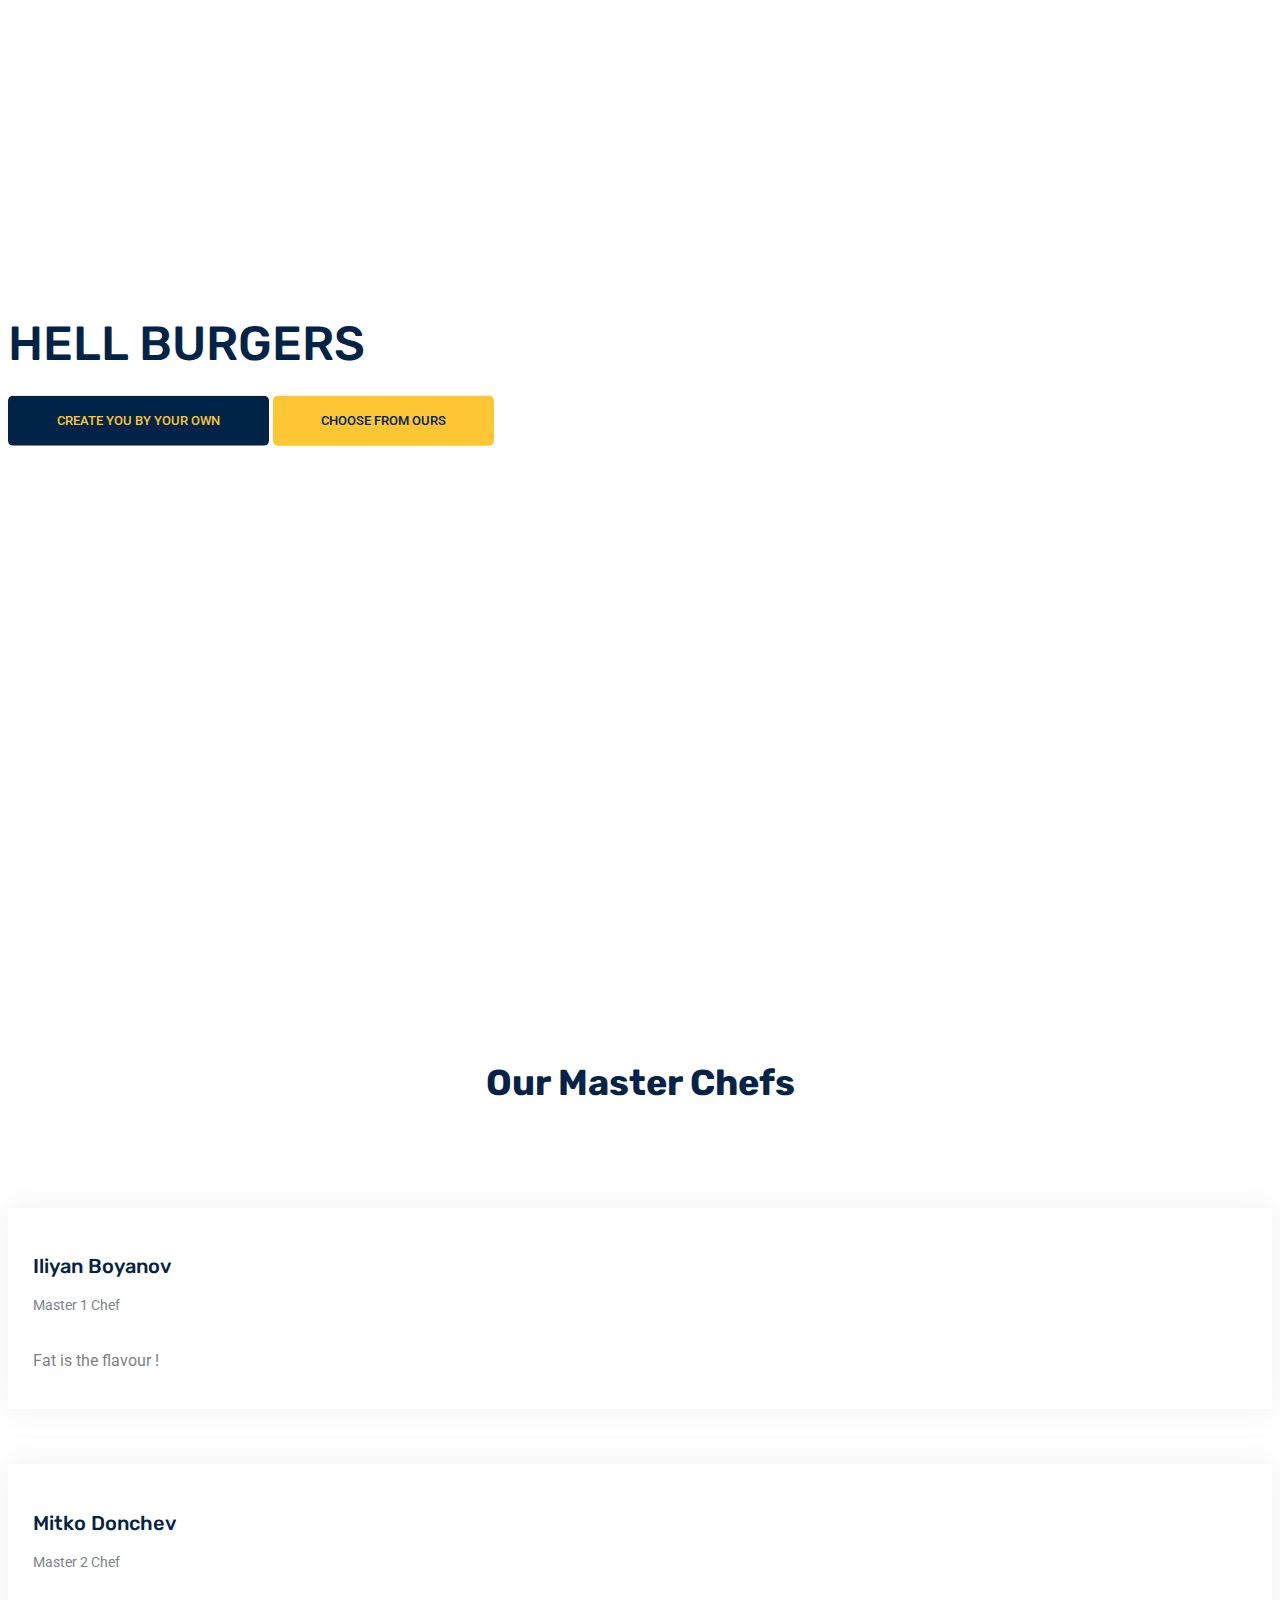
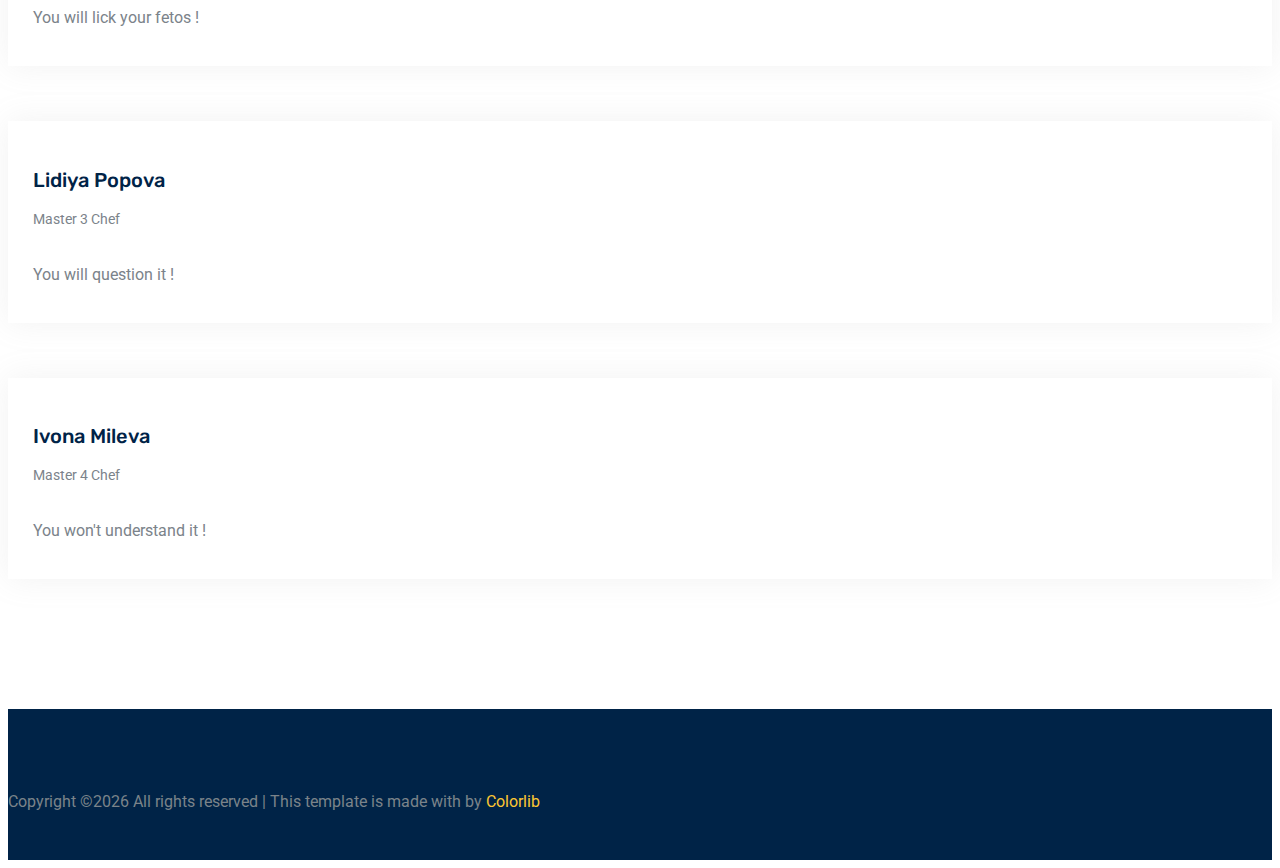
==== commit 249b2a96: "Cleaned proj template" ====
--- a/src/main/resources/static/index.html
+++ b/src/main/resources/static/index.html
@@ -7,127 +7,19 @@
       name="HellBurgersHome"
       content="width=device-width, initial-scale=1, shrink-to-fit=no"
     />
-    <link rel="icon" href="edustage/img/favicon.png" type="image/png" />
+    <link rel="icon" href="assets/img/favicon.png" type="image/png" />
     <title>Sandwiches</title>
     <!-- Bootstrap CSS -->
-    <link rel="stylesheet" href="edustage/css/bootstrap.css" />
-    <link rel="stylesheet" href="edustage/css/flaticon.css" />
-    <link rel="stylesheet" href="edustage/css/themify-icons.css" />
-    <link rel="stylesheet" href="edustage/vendors/owl-carousel/owl.carousel.min.css" />
-    <link rel="stylesheet" href="edustage/vendors/nice-select/css/nice-select.css" />
+    <link rel="stylesheet" href="css/css/bootstrap.css" />
+    <link rel="stylesheet" href="css/css/flaticon.css" />
+    <link rel="stylesheet" href="css/css/themify-icons.css" />
+    <link rel="stylesheet" href="css/css/owl-carousel/owl.carousel.min.css" />
+    <link rel="stylesheet" href="css/css/nice-select/css/nice-select.css" />
     <!-- main css -->
     <link rel="stylesheet" href="css/css/style.css" />
   </head>
 
   <body>
-    <!--================ Start Header Menu Area =================-->
-    <header class="header_area">
-      <div class="main_menu">
-        <div class="search_input" id="search_input_box">
-          <div class="container">
-            <form class="d-flex justify-content-between" method="" action="">
-              <input
-                type="text"
-                class="form-control"
-                id="search_input"
-                placeholder="Search Here"
-              />
-              <button type="submit" class="btn"></button>
-              <span
-                class="ti-close"
-                id="close_search"
-                title="Close Search"
-              ></span>
-            </form>
-          </div>
-        </div>
-
-        <nav class="navbar navbar-expand-lg navbar-light">
-          <div class="container">
-            <!-- Brand and toggle get grouped for better mobile display -->
-            <a class="navbar-brand logo_h" href="index.html"
-              ><img src="img/logo.png" alt=""
-            /></a>
-            <button
-              class="navbar-toggler"
-              type="button"
-              data-toggle="collapse"
-              data-target="#navbarSupportedContent"
-              aria-controls="navbarSupportedContent"
-              aria-expanded="false"
-              aria-label="Toggle navigation"
-            >
-              <span class="icon-bar"></span> <span class="icon-bar"></span>
-              <span class="icon-bar"></span>
-            </button>
-            <!-- Collect the nav links, forms, and other content for toggling -->
-            <div
-              class="collapse navbar-collapse offset"
-              id="navbarSupportedContent"
-            >
-              <ul class="nav navbar-nav menu_nav ml-auto">
-                <li class="nav-item active">
-                  <a class="nav-link" href="index.html">Home</a>
-                </li>
-                <li class="nav-item submenu dropdown">
-                  <a
-                    href="#"
-                    class="nav-link dropdown-toggle"
-                    data-toggle="dropdown"
-                    role="button"
-                    aria-haspopup="true"
-                    aria-expanded="false"
-                    >Pages</a
-                  >
-                  <ul class="dropdown-menu">
-                    <li class="nav-item">
-                      <a class="nav-link" href="edustage/courses.html">Courses</a>
-                    </li>
-                    <li class="nav-item">
-                      <a class="nav-link" href="edustage/course-details.html"
-                        >Course Details</a
-                      >
-                    </li>
-                    <li class="nav-item">
-                      <a class="nav-link" href="edustage/elements.html">Elements</a>
-                    </li>
-                  </ul>
-                </li>
-                <li class="nav-item submenu dropdown">
-                  <a
-                    href="#"
-                    class="nav-link dropdown-toggle"
-                    data-toggle="dropdown"
-                    role="button"
-                    aria-haspopup="true"
-                    aria-expanded="false"
-                    >Blog</a
-                  >
-                  <ul class="dropdown-menu">
-                    <li class="nav-item">
-                      <a class="nav-link" href="edustage/blog.html">Blog</a>
-                    </li>
-                    <li class="nav-item">
-                      <a class="nav-link" href="edustage/single-blog.html"
-                        >Blog Details</a
-                      >
-                    </li>
-                  </ul>
-                </li>
-                <li class="nav-item">
-                  <a class="nav-link" href="edustage/contact.html">Contact</a>
-                </li>
-                <li class="nav-item">
-                  <a href="#" class="nav-link search" id="search">
-                    <i class="ti-search"></i>
-                  </a>
-                </li>
-              </ul>
-            </div>
-          </div>
-        </nav>
-      </div>
-    </header>
     <!--================ End Header Menu Area =================-->
 
     <!--================ Start Home Banner Area =================-->
@@ -152,259 +44,6 @@
     </section>
     <!--================ End Home Banner Area =================-->
 
-    <!--================ Start Feature Area =================-->
-    <section class="feature_area section_gap_top">
-      <div class="container">
-        <div class="row justify-content-center">
-          <div class="col-lg-5">
-            <div class="main_title">
-              <h2 class="mb-3">GET IN TOUCH WITH US</h2>
-            </div>
-          </div>
-        </div>
-        <div class="row">
-          <div class="col-lg-4 col-md-6">
-            <div class="single_feature">
-<!--              <div class="icon"><span class="flaticon-student"></span></div>-->
-              <div class="desc">
-                <h4 class="mt-3 mb-2">FOR ORDER</h4>
-                <p>
-                    +359 887 154 771
-                </p>
-              </div>
-            </div>
-          </div>
-
-          <div class="col-lg-4 col-md-6">
-            <div class="single_feature">
-<!--              <div class="icon"><span class="flaticon-book"></span></div>-->
-              <div class="desc">
-                <h4 class="mt-3 mb-2">FOR SERVICE</h4>
-                <p>
-                    +359 889 974 996
-                </p>
-              </div>
-            </div>
-          </div>
-
-          <div class="col-lg-4 col-md-6">
-            <div class="single_feature">
-<!--              <div class="icon"><span class="flaticon-earth"></span></div>-->
-              <div class="desc">
-                <h4 class="mt-3 mb-2">CONTACT US</h4>
-                <p>
-                    +359 885 139 770
-                </p>
-              </div>
-            </div>
-          </div>
-        </div>
-      </div>
-    </section>
-    <!--================ End Feature Area =================-->
-
-    <!--================ Start Popular Courses Area =================-->
-    <div class="popular_courses">
-      <div class="container">
-        <div class="row justify-content-center">
-          <div class="col-lg-5">
-            <div class="main_title">
-              <h2 class="mb-3">PROMOTIONS</h2>
-            </div>
-          </div>
-        </div>
-        <div class="row">
-          <!-- single course -->
-          <div class="col-lg-12">
-            <div class="owl-carousel active_course">
-              <div class="single_course">
-                <div class="course_head">
-                  <img class="img-fluid" src="edustage/img/courses/c1.jpg" alt="" />
-                </div>
-                <div class="course_content">
-                  <span class="price">$11.99</span>
-                  <span class="tag mb-4 d-inline-block">NEW</span>
-                  <h4 class="mb-3">
-                    <a href="edustage/course-details.html">EGGIEL</a>
-                  </h4>
-                  <p>
-                   100% beef meatballs, Chedar, 2xEggs, Papers, Olives, Mayo, Burger souce
-                  </p>
-                  <div
-                    class="course_meta d-flex justify-content-lg-between align-items-lg-center flex-lg-row flex-column mt-4"
-                  >
-<!--
-                    <div class="authr_meta">
-                      <img src="img/courses/author1.png" alt="" />
-                      <span class="d-inline-block ml-2"></span>
-                    </div>
--->
-<!--
-                    <div class="mt-lg-0 mt-3">
-                      <span class="meta_info mr-4">
-                        <a href="#"> <i class="ti-user mr-2"></i>8.99 </a>
-                      </span>
-                      <span class="meta_info"
-                        ><a href="#"> <i class="ti-heart mr-2"></i>35 </a></span
-                      >
-                    </div>
--->
-                  </div>
-                </div>
-              </div>
-
-              <div class="single_course">
-                <div class="course_head">
-                  <img class="img-fluid" src="edustage/img/courses/c2.jpg" alt="" />
-                </div>
-                <div class="course_content">
-                  <span class="price">$10.99</span>
-                  <span class="tag mb-4 d-inline-block">NEW</span>
-                  <h4 class="mb-3">
-                    <a href="edustage/course-details.html">BURGERUS</a>
-                  </h4>
-                  <p>
-                      Crunchy homemade bread with cheese, Burra, dried marinated tomato, prosciutto, homemade ham, smoked salmon, caviar, olives
-                  </p>
-                  <div
-                    class="course_meta d-flex justify-content-lg-between align-items-lg-center flex-lg-row flex-column mt-4"
-                  >
-<!--
-                    <div class="authr_meta">
-                      <img src="img/courses/author2.png" alt="" />
-                      <span class="d-inline-block ml-2">Cameron</span>
-                    </div>
-                    <div class="mt-lg-0 mt-3">
-                      <span class="meta_info mr-4">
-                        <a href="#"> <i class="ti-user mr-2"></i>25 </a>
-                      </span>
-                      <span class="meta_info"
-                        ><a href="#"> <i class="ti-heart mr-2"></i>35 </a></span
-                      >
-                    </div>
--->
-                  </div>
-                </div>
-              </div>
-
-              <div class="single_course">
-                <div class="course_head">
-                  <img class="img-fluid" src="edustage/img/courses/c3.jpg" alt="" />
-                </div>
-                <div class="course_content">
-                  <span class="price">$13.99</span>
-                  <span class="tag mb-4 d-inline-block">NEW</span>
-                  <h4 class="mb-3">
-                    <a href="edustage/course-details.html">ONIOS</a>
-                  </h4>
-                  <p>
-                    Crunchy homemade bread with cheese, sweet onion, beacon, prosciutto, homemade ham, caviar, olives
-                  </p>
-                  <div
-                    class="course_meta d-flex justify-content-lg-between align-items-lg-center flex-lg-row flex-column mt-4"
-                  >
-<!--
-                    <div class="authr_meta">
-                      <img src="img/courses/author3.png" alt="" />
-                      <span class="d-inline-block ml-2">Cameron</span>
-                    </div>
-                    <div class="mt-lg-0 mt-3">
-                      <span class="meta_info mr-4">
-                        <a href="#"> <i class="ti-user mr-2"></i>25 </a>
-                      </span>
-                      <span class="meta_info"
-                        ><a href="#"> <i class="ti-heart mr-2"></i>35 </a></span
-                      >
-                    </div>
--->
-                  </div>
-                </div>
-              </div>
-            </div>
-          </div>
-        </div>
-      </div>
-    </div>
-    <!--================ End Popular Courses Area =================-->
-
-    <!--================ Start Registration Area =================-->
-<!--
-    <div class="section_gap registration_area">
-      <div class="container">
-        <div class="row align-items-center">
-          <div class="col-lg-7">
-            <div class="row clock_sec clockdiv" id="clockdiv">
-              <div class="col-lg-12">
-                <h1 class="mb-3">Register Now</h1>
-                <p>
-                  There is a moment in the life of any aspiring astronomer that
-                  it is time to buy that first telescope. It’s exciting to think
-                  about setting up your own viewing station.
-                </p>
-              </div>
-              <div class="col clockinner1 clockinner">
-                <h1 class="days">150</h1>
-                <span class="smalltext">Days</span>
-              </div>
-              <div class="col clockinner clockinner1">
-                <h1 class="hours">23</h1>
-                <span class="smalltext">Hours</span>
-              </div>
-              <div class="col clockinner clockinner1">
-                <h1 class="minutes">47</h1>
-                <span class="smalltext">Mins</span>
-              </div>
-              <div class="col clockinner clockinner1">
-                <h1 class="seconds">59</h1>
-                <span class="smalltext">Secs</span>
-              </div>
-            </div>
-          </div>
-          <div class="col-lg-4 offset-lg-1">
-            <div class="register_form">
-              <h3>Courses for Free</h3>
-              <p>It is high time for learning</p>
-              <form
-                class="form_area"
-                id="myForm"
-                action="mail.html"
-                method="post"
-              >
-                <div class="row">
-                  <div class="col-lg-12 form_group">
-                    <input
-                      name="name"
-                      placeholder="Your Name"
-                      required=""
-                      type="text"
-                    />
-                    <input
-                      name="name"
-                      placeholder="Your Phone Number"
-                      required=""
-                      type="tel"
-                    />
-                    <input
-                      name="email"
-                      placeholder="Your Email Address"
-                      pattern="[A-Za-z0-9._%+-]+@[A-Za-z0-9.-]+\.[A-Za-z]{1,63}$"
-                      required=""
-                      type="email"
-                    />
-                  </div>
-                  <div class="col-lg-12 text-center">
-                    <button class="primary-btn">Submit</button>
-                  </div>
-                </div>
-              </form>
-            </div>
-          </div>
-        </div>
-      </div>
-    </div>
--->
-    <!--================ End Registration Area =================-->
-
     <!--================ Start Trainers Area =================-->
     <section class="trainer_area section_gap_top">
       <div class="container">
@@ -418,7 +57,7 @@
         <div class="row justify-content-center d-flex align-items-center">
           <div class="col-lg-3 col-md-6 col-sm-12 single-trainer">
             <div class="thumb d-flex justify-content-sm-center">
-              <img class="img-fluid" src="edustage/img/trainer/t1.jpg" alt="" />
+              <img class="img-fluid" src="assets/img/trainer/t1.jpg" alt="" />
             </div>
             <div class="meta-text text-sm-center">
               <h4>Iliyan Boyanov</h4>
@@ -429,17 +68,14 @@
                 </p>
               </div>
               <div class="align-items-center justify-content-center d-flex">
-                <a href="#"><i class="ti-facebook"></i></a>
-                <a href="#"><i class="ti-twitter"></i></a>
-                <a href="#"><i class="ti-linkedin"></i></a>
-                <a href="#"><i class="ti-pinterest"></i></a>
+            
               </div>
             </div>
           </div>
 
           <div class="col-lg-3 col-md-6 col-sm-12 single-trainer">
             <div class="thumb d-flex justify-content-sm-center">
-              <img class="img-fluid" src="edustage/img/trainer/t2.jpg" alt="" />
+              <img class="img-fluid" src="assets/img/trainer/t2.jpg" alt="" />
             </div>
             <div class="meta-text text-sm-center">
               <h4>Mitko Donchev</h4>
@@ -450,17 +86,14 @@
                 </p>
               </div>
               <div class="align-items-center justify-content-center d-flex">
-                <a href="#"><i class="ti-facebook"></i></a>
-                <a href="#"><i class="ti-twitter"></i></a>
-                <a href="#"><i class="ti-linkedin"></i></a>
-                <a href="#"><i class="ti-pinterest"></i></a>
+             
               </div>
             </div>
           </div>
 
           <div class="col-lg-3 col-md-6 col-sm-12 single-trainer">
             <div class="thumb d-flex justify-content-sm-center">
-              <img class="img-fluid" src="edustage/img/trainer/t3.jpg" alt="" />
+              <img class="img-fluid" src="assets/img/trainer/t3.jpg" alt="" />
             </div>
             <div class="meta-text text-sm-center">
               <h4>Lidiya Popova</h4>
@@ -471,17 +104,13 @@
                 </p>
               </div>
               <div class="align-items-center justify-content-center d-flex">
-                <a href="#"><i class="ti-facebook"></i></a>
-                <a href="#"><i class="ti-twitter"></i></a>
-                <a href="#"><i class="ti-linkedin"></i></a>
-                <a href="#"><i class="ti-pinterest"></i></a>
               </div>
             </div>
           </div>
 
           <div class="col-lg-3 col-md-6 col-sm-12 single-trainer">
             <div class="thumb d-flex justify-content-sm-center">
-              <img class="img-fluid" src="edustage/img/trainer/t4.jpg" alt="" />
+              <img class="img-fluid" src="assets/img/trainer/t4.jpg" alt="" />
             </div>
             <div class="meta-text text-sm-center">
               <h4>Ivona Mileva</h4>
@@ -492,10 +121,7 @@
                 </p>
               </div>
               <div class="align-items-center justify-content-center d-flex">
-                <a href="#"><i class="ti-facebook"></i></a>
-                <a href="#"><i class="ti-twitter"></i></a>
-                <a href="#"><i class="ti-linkedin"></i></a>
-                <a href="#"><i class="ti-pinterest"></i></a>
+                
               </div>
             </div>
           </div>
@@ -503,304 +129,16 @@
       </div>
     </section>
     <!--================ End Trainers Area =================-->
-
-    <!--================ Start Events Area =================-->
-    <div class="events_area">
-      <div class="container">
-        <div class="row justify-content-center">
-          <div class="col-lg-5">
-            <div class="main_title">
-              <h2 class="mb-3 text-white">UPCOMING PROMOTIONS</h2>
-<!--
-              <p>
-                Replenish man have thing gathering lights yielding shall you
-              </p>
--->
-            </div>
-          </div>
-        </div>
-        <div class="row">
-          <div class="col-lg-6 col-md-6">
-            <div class="single_event position-relative">
-              <div class="event_thumb">
-                <img src="edustage/img/event/e1.jpg" alt="" />
-              </div>
-              <div class="event_details">
-                <div class="d-flex mb-4">
-                  <div class="date"><span>24</span> Nov</div>
-
-                  <div class="time-location">
-<!--
-                    <p>
-                      <span class="ti-time mr-2"></span> 12:00 AM - 12:30 AM
-                    </p>
--->
-                    <p>
-                        BURGERCHU
-                    </p>
-                  </div>
-                </div>
-                <p>
-                  House baked brioche bun, 100% fresh ground limousin beef marinated in a house-made blend of red wine, parsley, onions, and worcestershire, melted cheddar, crispy bacon, mushrooms cooked in red wine and butter, lots of butter, fresh iceberg, mustard
-                </p>
-                <a href="#" class="primary-btn rounded-0 mt-3">View Details</a>
-              </div>
-            </div>
-          </div>
-          <div class="col-lg-6 col-md-6">
-            <div class="single_event position-relative">
-              <div class="event_thumb">
-                <img src="edustage/img/event/e2.jpg" alt="" />
-              </div>
-              <div class="event_details">
-                <div class="d-flex mb-4">
-                  <div class="date"><span>30</span> Nov</div>
-
-                  <div class="time-location">
-<!--
-                    <p>
-                      <span class="ti-time mr-2"></span> 12:00 AM - 12:30 AM
-                    </p>
--->
-                    <p>
-                        BURGERDJU
-                    </p>
-                  </div>
-                </div>
-                <p>
-                  Fresh ground all beef patties, crispy bacon, melted cheddar, fresh red onion, pickles, tomato, iceberg, hearty dose of hellman's ketchup and mustard
-                </p>
-                <a href="#" class="primary-btn rounded-0 mt-3">View Details</a>
-              </div>
-            </div>
-          </div>
-
-          <div class="col-lg-12">
-            <div class="text-center pt-lg-5 pt-3">
-              <a href="#" class="event-link">
-                View All Event <img src="edustage/img/trainer/next.png" alt="" />
-              </a>
-            </div>
-          </div>
-        </div>
-      </div>
-    </div>
-    <!--================ End Events Area =================-->
-
-    <!--================ Start Testimonial Area =================-->
-<!--
-    <div class="testimonial_area section_gap">
-      <div class="container">
-        <div class="row justify-content-center">
-          <div class="col-lg-5">
-            <div class="main_title">
-              <h2 class="mb-3">Client say about me</h2>
-              <p>
-                Replenish man have thing gathering lights yielding shall you
-              </p>
-            </div>
-          </div>
-        </div>
-
-        <div class="row">
-          <div class="testi_slider owl-carousel">
-            <div class="testi_item">
-              <div class="row">
-                <div class="col-lg-4 col-md-6">
-                  <img src="img/testimonials/t1.jpg" alt="" />
-                </div>
-                <div class="col-lg-8">
-                  <div class="testi_text">
-                    <h4>Elite Martin</h4>
-                    <p>
-                      Him, made can't called over won't there on divide there
-                      male fish beast own his day third seed sixth seas unto.
-                      Saw from
-                    </p>
-                  </div>
-                </div>
-              </div>
-            </div>
-            <div class="testi_item">
-              <div class="row">
-                <div class="col-lg-4 col-md-6">
-                  <img src="img/testimonials/t2.jpg" alt="" />
-                </div>
-                <div class="col-lg-8">
-                  <div class="testi_text">
-                    <h4>Davil Saden</h4>
-                    <p>
-                      Him, made can't called over won't there on divide there
-                      male fish beast own his day third seed sixth seas unto.
-                      Saw from
-                    </p>
-                  </div>
-                </div>
-              </div>
-            </div>
-            <div class="testi_item">
-              <div class="row">
-                <div class="col-lg-4 col-md-6">
-                  <img src="img/testimonials/t1.jpg" alt="" />
-                </div>
-                <div class="col-lg-8">
-                  <div class="testi_text">
-                    <h4>Elite Martin</h4>
-                    <p>
-                      Him, made can't called over won't there on divide there
-                      male fish beast own his day third seed sixth seas unto.
-                      Saw from
-                    </p>
-                  </div>
-                </div>
-              </div>
-            </div>
-            <div class="testi_item">
-              <div class="row">
-                <div class="col-lg-4 col-md-6">
-                  <img src="img/testimonials/t2.jpg" alt="" />
-                </div>
-                <div class="col-lg-8">
-                  <div class="testi_text">
-                    <h4>Davil Saden</h4>
-                    <p>
-                      Him, made can't called over won't there on divide there
-                      male fish beast own his day third seed sixth seas unto.
-                      Saw from
-                    </p>
-                  </div>
-                </div>
-              </div>
-            </div>
-            <div class="testi_item">
-              <div class="row">
-                <div class="col-lg-4 col-md-6">
-                  <img src="img/testimonials/t1.jpg" alt="" />
-                </div>
-                <div class="col-lg-8">
-                  <div class="testi_text">
-                    <h4>Elite Martin</h4>
-                    <p>
-                      Him, made can't called over won't there on divide there
-                      male fish beast own his day third seed sixth seas unto.
-                      Saw from
-                    </p>
-                  </div>
-                </div>
-              </div>
-            </div>
-            <div class="testi_item">
-              <div class="row">
-                <div class="col-lg-4 col-md-6">
-                  <img src="img/testimonials/t2.jpg" alt="" />
-                </div>
-                <div class="col-lg-8">
-                  <div class="testi_text">
-                    <h4>Davil Saden</h4>
-                    <p>
-                      Him, made can't called over won't there on divide there
-                      male fish beast own his day third seed sixth seas unto.
-                      Saw from
-                    </p>
-                  </div>
-                </div>
-              </div>
-            </div>
-          </div>
-        </div>
-      </div>
-    </div>
--->
-    <!--================ End Testimonial Area =================-->
-
     <!--================ Start footer Area  =================-->
     <footer class="footer-area section_gap">
       <div class="container">
-        <div class="row">
-          <div class="col-lg-2 col-md-6 single-footer-widget">
-            <h4>Top Products</h4>
-            <ul>
-              <li><a href="#">Managed Website</a></li>
-              <li><a href="#">Manage Reputation</a></li>
-              <li><a href="#">Power Tools</a></li>
-              <li><a href="#">Marketing Service</a></li>
-            </ul>
-          </div>
-          <div class="col-lg-2 col-md-6 single-footer-widget">
-            <h4>Quick Links</h4>
-            <ul>
-              <li><a href="#">Jobs</a></li>
-              <li><a href="#">Brand Assets</a></li>
-              <li><a href="#">Investor Relations</a></li>
-              <li><a href="#">Terms of Service</a></li>
-            </ul>
-          </div>
-          <div class="col-lg-2 col-md-6 single-footer-widget">
-            <h4>Features</h4>
-            <ul>
-              <li><a href="#">Jobs</a></li>
-              <li><a href="#">Brand Assets</a></li>
-              <li><a href="#">Investor Relations</a></li>
-              <li><a href="#">Terms of Service</a></li>
-            </ul>
-          </div>
-          <div class="col-lg-2 col-md-6 single-footer-widget">
-            <h4>Resources</h4>
-            <ul>
-              <li><a href="#">Guides</a></li>
-              <li><a href="#">Research</a></li>
-              <li><a href="#">Experts</a></li>
-              <li><a href="#">Agencies</a></li>
-            </ul>
-          </div>
-          <div class="col-lg-4 col-md-6 single-footer-widget">
-            <h4>Newsletter</h4>
-            <p>You can trust us. we only send promo offers,</p>
-            <div class="form-wrap" id="mc_embed_signup">
-              <form
-                target="_blank"
-                action="https://spondonit.us12.list-manage.com/subscribe/post?u=1462626880ade1ac87bd9c93a&amp;id=92a4423d01"
-                method="get"
-                class="form-inline"
-              >
-                <input
-                  class="form-control"
-                  name="EMAIL"
-                  placeholder="Your Email Address"
-                  onfocus="this.placeholder = ''"
-                  onblur="this.placeholder = 'Your Email Address'"
-                  required=""
-                  type="email"
-                />
-                <button class="click-btn btn btn-default">
-                  <span>subscribe</span>
-                </button>
-                <div style="position: absolute; left: -5000px;">
-                  <input
-                    name="b_36c4fd991d266f23781ded980_aefe40901a"
-                    tabindex="-1"
-                    value=""
-                    type="text"
-                  />
-                </div>
-
-                <div class="info"></div>
-              </form>
-            </div>
-          </div>
-        </div>
         <div class="row footer-bottom d-flex justify-content-between">
           <p class="col-lg-8 col-sm-12 footer-text m-0 text-white">
             <!-- Link back to Colorlib can't be removed. Template is licensed under CC BY 3.0. -->
 Copyright &copy;<script>document.write(new Date().getFullYear());</script> All rights reserved | This template is made with <i class="ti-heart" aria-hidden="true"></i> by <a href="https://colorlib.com" target="_blank">Colorlib</a>
 <!-- Link back to Colorlib can't be removed. Template is licensed under CC BY 3.0. -->
           </p>
-          <div class="col-lg-4 col-sm-12 footer-social">
-            <a href="#"><i class="ti-facebook"></i></a>
-            <a href="#"><i class="ti-twitter"></i></a>
-            <a href="#"><i class="ti-dribbble"></i></a>
-            <a href="#"><i class="ti-linkedin"></i></a>
-          </div>
+      
         </div>
       </div>
     </footer>
@@ -808,17 +146,13 @@
 
     <!-- Optional JavaScript -->
     <!-- jQuery first, then Popper.js, then Bootstrap JS -->
-    <script src="edustage/js/jquery-3.2.1.min.js"></script>
-    <script src="edustage/js/popper.js"></script>
-    <script src="edustage/js/bootstrap.min.js"></script>
-    <script src="edustage/vendors/nice-select/js/jquery.nice-select.min.js"></script>
-    <script src="edustage/vendors/owl-carousel/owl.carousel.min.js"></script>
-    <script src="edustage/js/owl-carousel-thumb.min.js"></script>
-    <script src="edustage/js/jquery.ajaxchimp.min.js"></script>
-    <script src="edustage/js/mail-script.js"></script>
-    <!--gmaps Js-->
-    <script src="https://maps.googleapis.com/maps/api/js?key=AIzaSyCjCGmQ0Uq4exrzdcL6rvxywDDOvfAu6eE"></script>
-    <script src="edustage/js/gmaps.min.js"></script>
-    <script src="edustage/js/theme.js"></script>
+    <script src="js/jquery-3.2.1.min.js"></script>
+    <script src="js/popper.js"></script>
+    <script src="js/bootstrap.min.js"></script>
+    <script src="css/css/nice-select/js/jquery.nice-select.min.js"></script>
+    <script src="css/css/owl-carousel/owl.carousel.min.js"></script>
+    <script src="js/owl-carousel-thumb.min.js"></script>
+    <script src="js/jquery.ajaxchimp.min.js"></script>
+    <script src="js/mail-script.js"></script>
   </body>
 </html>
--- a/src/main/resources/static/css/css/style.css
+++ b/src/main/resources/static/css/css/style.css
@@ -92,7 +92,7 @@
 /*---------------------------------------------------- */
 /*----------------------------------------------------*/
 .section_gap {
-  padding: 130px 0; }
+  padding: 30px 0; }
   @media (max-width: 991px) {
     .section_gap {
       padding: 70px 0; } }
@@ -327,9 +327,9 @@
 ============================================================================================ */
 .home_banner_area {
   z-index: 1;
-  min-height: 900px;
+  min-height: 100vh;
   position: relative;
-  background: url(../../edustage/img/banner/home-banner.jpg) no-repeat center;
+  background: url(../../assets/img/banner/home-banner.jpg) no-repeat center;
   background-size: cover; }
   .home_banner_area .banner_inner {
     position: absolute;
@@ -860,6 +860,7 @@
 /* Start Trainers Area css
 ============================================================================================ */
 .trainer_area {
+  min-width: 100vh;
   padding-bottom: 100px; }
   @media (max-width: 991px) {
     .trainer_area {
@@ -905,7 +906,7 @@
 /* Start Event Area css
 ============================================================================================ */
 .events_area {
-  padding: 130px 0 100px;
+  padding: 40px;
   background: #002347; }
   @media (max-width: 991px) {
     .events_area {
